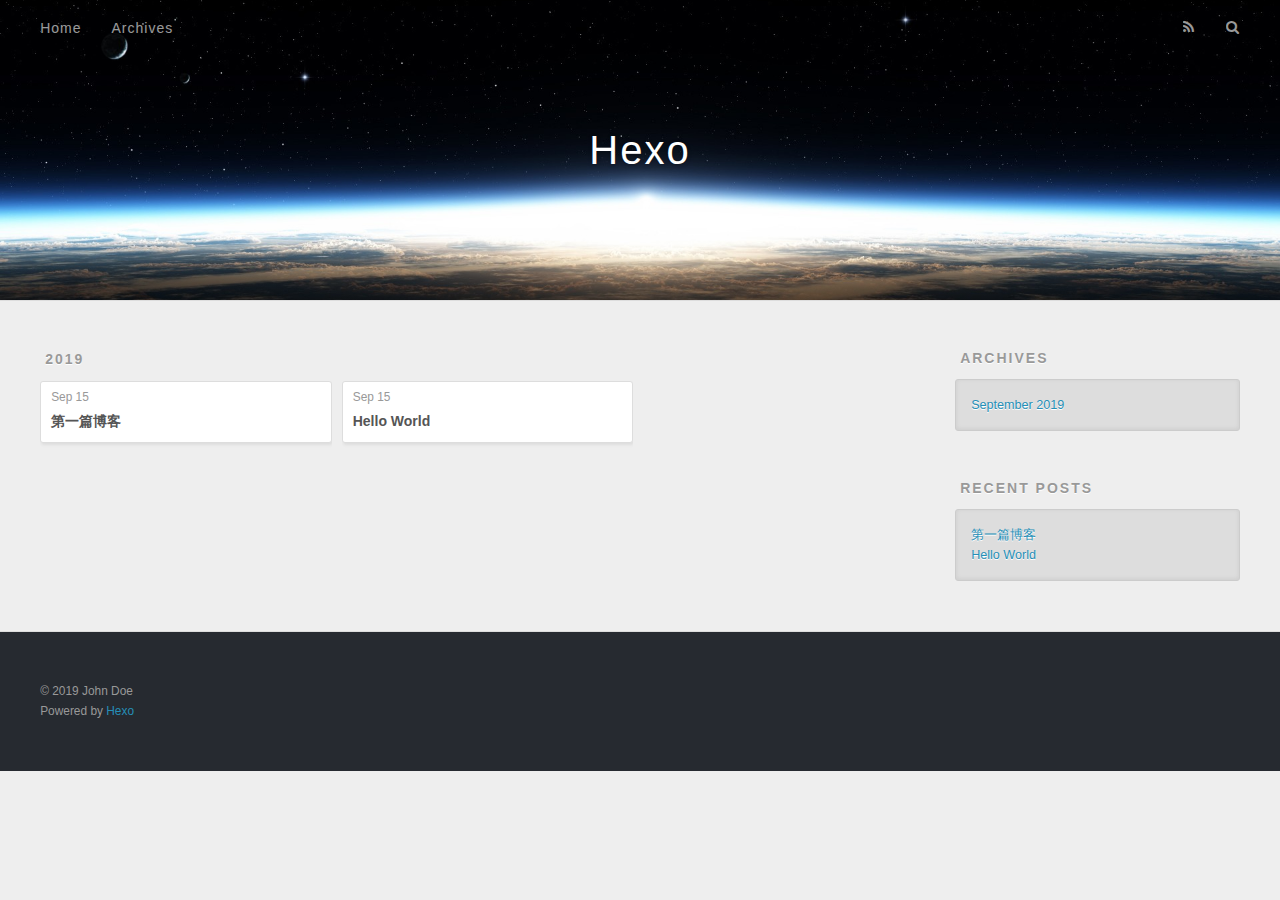
==== archives/index.html @ da8c9ada "Site updated: 2019-09-15 18:30:36" ====
<!DOCTYPE html>
<html>
<head><meta name="generator" content="Hexo 3.9.0">
  <meta charset="utf-8">
  

  
  <title>Archives | Hexo</title>
  <meta name="viewport" content="width=device-width, initial-scale=1, maximum-scale=1">
  <meta property="og:type" content="website">
<meta property="og:title" content="Hexo">
<meta property="og:url" content="http://yoursite.com/archives/index.html">
<meta property="og:site_name" content="Hexo">
<meta property="og:locale" content="en">
<meta name="twitter:card" content="summary">
<meta name="twitter:title" content="Hexo">
  
    <link rel="alternate" href="/atom.xml" title="Hexo" type="application/atom+xml">
  
  
    <link rel="icon" href="/favicon.png">
  
  
    <link href="//fonts.googleapis.com/css?family=Source+Code+Pro" rel="stylesheet" type="text/css">
  
  <link rel="stylesheet" href="/css/style.css">
</head>
</html>
<body>
  <div id="container">
    <div id="wrap">
      <header id="header">
  <div id="banner"></div>
  <div id="header-outer" class="outer">
    <div id="header-title" class="inner">
      <h1 id="logo-wrap">
        <a href="/" id="logo">Hexo</a>
      </h1>
      
    </div>
    <div id="header-inner" class="inner">
      <nav id="main-nav">
        <a id="main-nav-toggle" class="nav-icon"></a>
        
          <a class="main-nav-link" href="/">Home</a>
        
          <a class="main-nav-link" href="/archives">Archives</a>
        
      </nav>
      <nav id="sub-nav">
        
          <a id="nav-rss-link" class="nav-icon" href="/atom.xml" title="RSS Feed"></a>
        
        <a id="nav-search-btn" class="nav-icon" title="Search"></a>
      </nav>
      <div id="search-form-wrap">
        <form action="//google.com/search" method="get" accept-charset="UTF-8" class="search-form"><input type="search" name="q" class="search-form-input" placeholder="Search"><button type="submit" class="search-form-submit">&#xF002;</button><input type="hidden" name="sitesearch" value="http://yoursite.com"></form>
      </div>
    </div>
  </div>
</header>
      <div class="outer">
        <section id="main">
  
  
    
    
      
      
      <section class="archives-wrap">
        <div class="archive-year-wrap">
          <a href="/archives/2019" class="archive-year">2019</a>
        </div>
        <div class="archives">
    
    <article class="archive-article archive-type-post">
  <div class="archive-article-inner">
    <header class="archive-article-header">
      <a href="/2019/09/15/第一篇博客/" class="archive-article-date">
  <time datetime="2019-09-15T10:23:03.000Z" itemprop="datePublished">Sep 15</time>
</a>
      
  
    <h1 itemprop="name">
      <a class="archive-article-title" href="/2019/09/15/第一篇博客/">第一篇博客</a>
    </h1>
  

    </header>
  </div>
</article>
  
    
    
    <article class="archive-article archive-type-post">
  <div class="archive-article-inner">
    <header class="archive-article-header">
      <a href="/2019/09/15/hello-world/" class="archive-article-date">
  <time datetime="2019-09-15T10:21:00.609Z" itemprop="datePublished">Sep 15</time>
</a>
      
  
    <h1 itemprop="name">
      <a class="archive-article-title" href="/2019/09/15/hello-world/">Hello World</a>
    </h1>
  

    </header>
  </div>
</article>
  
  
    </div></section>
  


</section>
        
          <aside id="sidebar">
  
    

  
    

  
    
  
    
  <div class="widget-wrap">
    <h3 class="widget-title">Archives</h3>
    <div class="widget">
      <ul class="archive-list"><li class="archive-list-item"><a class="archive-list-link" href="/archives/2019/09/">September 2019</a></li></ul>
    </div>
  </div>


  
    
  <div class="widget-wrap">
    <h3 class="widget-title">Recent Posts</h3>
    <div class="widget">
      <ul>
        
          <li>
            <a href="/2019/09/15/第一篇博客/">第一篇博客</a>
          </li>
        
          <li>
            <a href="/2019/09/15/hello-world/">Hello World</a>
          </li>
        
      </ul>
    </div>
  </div>

  
</aside>
        
      </div>
      <footer id="footer">
  
  <div class="outer">
    <div id="footer-info" class="inner">
      &copy; 2019 John Doe<br>
      Powered by <a href="http://hexo.io/" target="_blank">Hexo</a>
    </div>
  </div>
</footer>
    </div>
    <nav id="mobile-nav">
  
    <a href="/" class="mobile-nav-link">Home</a>
  
    <a href="/archives" class="mobile-nav-link">Archives</a>
  
</nav>
    

<script src="//ajax.googleapis.com/ajax/libs/jquery/2.0.3/jquery.min.js"></script>


  <link rel="stylesheet" href="/fancybox/jquery.fancybox.css">
  <script src="/fancybox/jquery.fancybox.pack.js"></script>


<script src="/js/script.js"></script>



  </div>
</body>
</html>
---- css/style.css ----
body {
  width: 100%;
}
body:before,
body:after {
  content: "";
  display: table;
}
body:after {
  clear: both;
}
html,
body,
div,
span,
applet,
object,
iframe,
h1,
h2,
h3,
h4,
h5,
h6,
p,
blockquote,
pre,
a,
abbr,
acronym,
address,
big,
cite,
code,
del,
dfn,
em,
img,
ins,
kbd,
q,
s,
samp,
small,
strike,
strong,
sub,
sup,
tt,
var,
dl,
dt,
dd,
ol,
ul,
li,
fieldset,
form,
label,
legend,
table,
caption,
tbody,
tfoot,
thead,
tr,
th,
td {
  margin: 0;
  padding: 0;
  border: 0;
  outline: 0;
  font-weight: inherit;
  font-style: inherit;
  font-family: inherit;
  font-size: 100%;
  vertical-align: baseline;
}
body {
  line-height: 1;
  color: #000;
  background: #fff;
}
ol,
ul {
  list-style: none;
}
table {
  border-collapse: separate;
  border-spacing: 0;
  vertical-align: middle;
}
caption,
th,
td {
  text-align: left;
  font-weight: normal;
  vertical-align: middle;
}
a img {
  border: none;
}
input,
button {
  margin: 0;
  padding: 0;
}
input::-moz-focus-inner,
button::-moz-focus-inner {
  border: 0;
  padding: 0;
}
@font-face {
  font-family: FontAwesome;
  font-style: normal;
  font-weight: normal;
  src: url("fonts/fontawesome-webfont.eot?v=#4.0.3");
  src: url("fonts/fontawesome-webfont.eot?#iefix&v=#4.0.3") format("embedded-opentype"), url("fonts/fontawesome-webfont.woff?v=#4.0.3") format("woff"), url("fonts/fontawesome-webfont.ttf?v=#4.0.3") format("truetype"), url("fonts/fontawesome-webfont.svg#fontawesomeregular?v=#4.0.3") format("svg");
}
html,
body,
#container {
  height: 100%;
}
body {
  background: #eee;
  font: 14px -apple-system, BlinkMacSystemFont, "Segoe UI", "Roboto", "Oxygen", "Ubuntu", "Cantarell", "Fira Sans", "Droid Sans", "Helvetica Neue", sans-serif;
  -webkit-text-size-adjust: 100%;
}
.outer {
  max-width: 1220px;
  margin: 0 auto;
  padding: 0 20px;
}
.outer:before,
.outer:after {
  content: "";
  display: table;
}
.outer:after {
  clear: both;
}
.inner {
  display: inline;
  float: left;
  width: 98.33333333333333%;
  margin: 0 0.833333333333333%;
}
.left,
.alignleft {
  float: left;
}
.right,
.alignright {
  float: right;
}
.clear {
  clear: both;
}
#container {
  position: relative;
}
.mobile-nav-on {
  overflow: hidden;
}
#wrap {
  height: 100%;
  width: 100%;
  position: absolute;
  top: 0;
  left: 0;
  -webkit-transition: 0.2s ease-out;
  -moz-transition: 0.2s ease-out;
  -ms-transition: 0.2s ease-out;
  transition: 0.2s ease-out;
  z-index: 1;
  background: #eee;
}
.mobile-nav-on #wrap {
  left: 280px;
}
@media screen and (min-width: 768px) {
  #main {
    display: inline;
    float: left;
    width: 73.33333333333333%;
    margin: 0 0.833333333333333%;
  }
}
.article-date,
.article-category-link,
.archive-year,
.widget-title {
  text-decoration: none;
  text-transform: uppercase;
  letter-spacing: 2px;
  color: #999;
  margin-bottom: 1em;
  margin-left: 5px;
  line-height: 1em;
  text-shadow: 0 1px #fff;
  font-weight: bold;
}
.article-inner,
.archive-article-inner {
  background: #fff;
  -webkit-box-shadow: 1px 2px 3px #ddd;
  box-shadow: 1px 2px 3px #ddd;
  border: 1px solid #ddd;
  border-radius: 3px;
}
.article-entry h1,
.widget h1 {
  font-size: 2em;
}
.article-entry h2,
.widget h2 {
  font-size: 1.5em;
}
.article-entry h3,
.widget h3 {
  font-size: 1.3em;
}
.article-entry h4,
.widget h4 {
  font-size: 1.2em;
}
.article-entry h5,
.widget h5 {
  font-size: 1em;
}
.article-entry h6,
.widget h6 {
  font-size: 1em;
  color: #999;
}
.article-entry hr,
.widget hr {
  border: 1px dashed #ddd;
}
.article-entry strong,
.widget strong {
  font-weight: bold;
}
.article-entry em,
.widget em,
.article-entry cite,
.widget cite {
  font-style: italic;
}
.article-entry sup,
.widget sup,
.article-entry sub,
.widget sub {
  font-size: 0.75em;
  line-height: 0;
  position: relative;
  vertical-align: baseline;
}
.article-entry sup,
.widget sup {
  top: -0.5em;
}
.article-entry sub,
.widget sub {
  bottom: -0.2em;
}
.article-entry small,
.widget small {
  font-size: 0.85em;
}
.article-entry acronym,
.widget acronym,
.article-entry abbr,
.widget abbr {
  border-bottom: 1px dotted;
}
.article-entry ul,
.widget ul,
.article-entry ol,
.widget ol,
.article-entry dl,
.widget dl {
  margin: 0 20px;
  line-height: 1.6em;
}
.article-entry ul ul,
.widget ul ul,
.article-entry ol ul,
.widget ol ul,
.article-entry ul ol,
.widget ul ol,
.article-entry ol ol,
.widget ol ol {
  margin-top: 0;
  margin-bottom: 0;
}
.article-entry ul,
.widget ul {
  list-style: disc;
}
.article-entry ol,
.widget ol {
  list-style: decimal;
}
.article-entry dt,
.widget dt {
  font-weight: bold;
}
#header {
  height: 300px;
  position: relative;
  border-bottom: 1px solid #ddd;
}
#header:before,
#header:after {
  content: "";
  position: absolute;
  left: 0;
  right: 0;
  height: 40px;
}
#header:before {
  top: 0;
  background: -webkit-linear-gradient(rgba(0,0,0,0.2), transparent);
  background: -moz-linear-gradient(rgba(0,0,0,0.2), transparent);
  background: -ms-linear-gradient(rgba(0,0,0,0.2), transparent);
  background: linear-gradient(rgba(0,0,0,0.2), transparent);
}
#header:after {
  bottom: 0;
  background: -webkit-linear-gradient(transparent, rgba(0,0,0,0.2));
  background: -moz-linear-gradient(transparent, rgba(0,0,0,0.2));
  background: -ms-linear-gradient(transparent, rgba(0,0,0,0.2));
  background: linear-gradient(transparent, rgba(0,0,0,0.2));
}
#header-outer {
  height: 100%;
  position: relative;
}
#header-inner {
  position: relative;
  overflow: hidden;
}
#banner {
  position: absolute;
  top: 0;
  left: 0;
  width: 100%;
  height: 100%;
  background: url("images/banner.jpg") center #000;
  -webkit-background-size: cover;
  -moz-background-size: cover;
  background-size: cover;
  z-index: -1;
}
#header-title {
  text-align: center;
  height: 40px;
  position: absolute;
  top: 50%;
  left: 0;
  margin-top: -20px;
}
#logo,
#subtitle {
  text-decoration: none;
  color: #fff;
  font-weight: 300;
  text-shadow: 0 1px 4px rgba(0,0,0,0.3);
}
#logo {
  font-size: 40px;
  line-height: 40px;
  letter-spacing: 2px;
}
#subtitle {
  font-size: 16px;
  line-height: 16px;
  letter-spacing: 1px;
}
#subtitle-wrap {
  margin-top: 16px;
}
#main-nav {
  float: left;
  margin-left: -15px;
}
.nav-icon,
.main-nav-link {
  float: left;
  color: #fff;
  opacity: 0.6;
  text-decoration: none;
  text-shadow: 0 1px rgba(0,0,0,0.2);
  -webkit-transition: opacity 0.2s;
  -moz-transition: opacity 0.2s;
  -ms-transition: opacity 0.2s;
  transition: opacity 0.2s;
  display: block;
  padding: 20px 15px;
}
.nav-icon:hover,
.main-nav-link:hover {
  opacity: 1;
}
.nav-icon {
  font-family: FontAwesome;
  text-align: center;
  font-size: 14px;
  width: 14px;
  height: 14px;
  padding: 20px 15px;
  position: relative;
  cursor: pointer;
}
.main-nav-link {
  font-weight: 300;
  letter-spacing: 1px;
}
@media screen and (max-width: 479px) {
  .main-nav-link {
    display: none;
  }
}
#main-nav-toggle {
  display: none;
}
#main-nav-toggle:before {
  content: "\f0c9";
}
@media screen and (max-width: 479px) {
  #main-nav-toggle {
    display: block;
  }
}
#sub-nav {
  float: right;
  margin-right: -15px;
}
#nav-rss-link:before {
  content: "\f09e";
}
#nav-search-btn:before {
  content: "\f002";
}
#search-form-wrap {
  position: absolute;
  top: 15px;
  width: 150px;
  height: 30px;
  right: -150px;
  opacity: 0;
  -webkit-transition: 0.2s ease-out;
  -moz-transition: 0.2s ease-out;
  -ms-transition: 0.2s ease-out;
  transition: 0.2s ease-out;
}
#search-form-wrap.on {
  opacity: 1;
  right: 0;
}
@media screen and (max-width: 479px) {
  #search-form-wrap {
    width: 100%;
    right: -100%;
  }
}
.search-form {
  position: absolute;
  top: 0;
  left: 0;
  right: 0;
  background: #fff;
  padding: 5px 15px;
  border-radius: 15px;
  -webkit-box-shadow: 0 0 10px rgba(0,0,0,0.3);
  box-shadow: 0 0 10px rgba(0,0,0,0.3);
}
.search-form-input {
  border: none;
  background: none;
  color: #555;
  width: 100%;
  font: 13px -apple-system, BlinkMacSystemFont, "Segoe UI", "Roboto", "Oxygen", "Ubuntu", "Cantarell", "Fira Sans", "Droid Sans", "Helvetica Neue", sans-serif;
  outline: none;
}
.search-form-input::-webkit-search-results-decoration,
.search-form-input::-webkit-search-cancel-button {
  -webkit-appearance: none;
}
.search-form-submit {
  position: absolute;
  top: 50%;
  right: 10px;
  margin-top: -7px;
  font: 13px FontAwesome;
  border: none;
  background: none;
  color: #bbb;
  cursor: pointer;
}
.search-form-submit:hover,
.search-form-submit:focus {
  color: #777;
}
.article {
  margin: 50px 0;
}
.article-inner {
  overflow: hidden;
}
.article-meta:before,
.article-meta:after {
  content: "";
  display: table;
}
.article-meta:after {
  clear: both;
}
.article-date {
  float: left;
}
.article-category {
  float: left;
  line-height: 1em;
  color: #ccc;
  text-shadow: 0 1px #fff;
  margin-left: 8px;
}
.article-category:before {
  content: "\2022";
}
.article-category-link {
  margin: 0 12px 1em;
}
.article-header {
  padding: 20px 20px 0;
}
.article-title {
  text-decoration: none;
  font-size: 2em;
  font-weight: bold;
  color: #555;
  line-height: 1.1em;
  -webkit-transition: color 0.2s;
  -moz-transition: color 0.2s;
  -ms-transition: color 0.2s;
  transition: color 0.2s;
}
a.article-title:hover {
  color: #258fb8;
}
.article-entry {
  color: #555;
  padding: 0 20px;
}
.article-entry:before,
.article-entry:after {
  content: "";
  display: table;
}
.article-entry:after {
  clear: both;
}
.article-entry p,
.article-entry table {
  line-height: 1.6em;
  margin: 1.6em 0;
}
.article-entry h1,
.article-entry h2,
.article-entry h3,
.article-entry h4,
.article-entry h5,
.article-entry h6 {
  font-weight: bold;
}
.article-entry h1,
.article-entry h2,
.article-entry h3,
.article-entry h4,
.article-entry h5,
.article-entry h6 {
  line-height: 1.1em;
  margin: 1.1em 0;
}
.article-entry a {
  color: #258fb8;
  text-decoration: none;
}
.article-entry a:hover {
  text-decoration: underline;
}
.article-entry ul,
.article-entry ol,
.article-entry dl {
  margin-top: 1.6em;
  margin-bottom: 1.6em;
}
.article-entry img,
.article-entry video {
  max-width: 100%;
  height: auto;
  display: block;
  margin: auto;
}
.article-entry iframe {
  border: none;
}
.article-entry table {
  width: 100%;
  border-collapse: collapse;
  border-spacing: 0;
}
.article-entry th {
  font-weight: bold;
  border-bottom: 3px solid #ddd;
  padding-bottom: 0.5em;
}
.article-entry td {
  border-bottom: 1px solid #ddd;
  padding: 10px 0;
}
.article-entry blockquote {
  font-family: Georgia, "Times New Roman", serif;
  font-size: 1.4em;
  margin: 1.6em 20px;
  text-align: center;
}
.article-entry blockquote footer {
  font-size: 14px;
  margin: 1.6em 0;
  font-family: -apple-system, BlinkMacSystemFont, "Segoe UI", "Roboto", "Oxygen", "Ubuntu", "Cantarell", "Fira Sans", "Droid Sans", "Helvetica Neue", sans-serif;
}
.article-entry blockquote footer cite:before {
  content: "—";
  padding: 0 0.5em;
}
.article-entry .pullquote {
  text-align: left;
  width: 45%;
  margin: 0;
}
.article-entry .pullquote.left {
  margin-left: 0.5em;
  margin-right: 1em;
}
.article-entry .pullquote.right {
  margin-right: 0.5em;
  margin-left: 1em;
}
.article-entry .caption {
  color: #999;
  display: block;
  font-size: 0.9em;
  margin-top: 0.5em;
  position: relative;
  text-align: center;
}
.article-entry .video-container {
  position: relative;
  padding-top: 56.25%;
  height: 0;
  overflow: hidden;
}
.article-entry .video-container iframe,
.article-entry .video-container object,
.article-entry .video-container embed {
  position: absolute;
  top: 0;
  left: 0;
  width: 100%;
  height: 100%;
  margin-top: 0;
}
.article-more-link a {
  display: inline-block;
  line-height: 1em;
  padding: 6px 15px;
  border-radius: 15px;
  background: #eee;
  color: #999;
  text-shadow: 0 1px #fff;
  text-decoration: none;
}
.article-more-link a:hover {
  background: #258fb8;
  color: #fff;
  text-decoration: none;
  text-shadow: 0 1px #1e7293;
}
.article-footer {
  font-size: 0.85em;
  line-height: 1.6em;
  border-top: 1px solid #ddd;
  padding-top: 1.6em;
  margin: 0 20px 20px;
}
.article-footer:before,
.article-footer:after {
  content: "";
  display: table;
}
.article-footer:after {
  clear: both;
}
.article-footer a {
  color: #999;
  text-decoration: none;
}
.article-footer a:hover {
  color: #555;
}
.article-tag-list-item {
  float: left;
  margin-right: 10px;
}
.article-tag-list-link:before {
  content: "#";
}
.article-comment-link {
  float: right;
}
.article-comment-link:before {
  content: "\f075";
  font-family: FontAwesome;
  padding-right: 8px;
}
.article-share-link {
  cursor: pointer;
  float: right;
  margin-left: 20px;
}
.article-share-link:before {
  content: "\f064";
  font-family: FontAwesome;
  padding-right: 6px;
}
#article-nav {
  position: relative;
}
#article-nav:before,
#article-nav:after {
  content: "";
  display: table;
}
#article-nav:after {
  clear: both;
}
@media screen and (min-width: 768px) {
  #article-nav {
    margin: 50px 0;
  }
  #article-nav:before {
    width: 8px;
    height: 8px;
    position: absolute;
    top: 50%;
    left: 50%;
    margin-top: -4px;
    margin-left: -4px;
    content: "";
    border-radius: 50%;
    background: #ddd;
    -webkit-box-shadow: 0 1px 2px #fff;
    box-shadow: 0 1px 2px #fff;
  }
}
.article-nav-link-wrap {
  text-decoration: none;
  text-shadow: 0 1px #fff;
  color: #999;
  -webkit-box-sizing: border-box;
  -moz-box-sizing: border-box;
  box-sizing: border-box;
  margin-top: 50px;
  text-align: center;
  display: block;
}
.article-nav-link-wrap:hover {
  color: #555;
}
@media screen and (min-width: 768px) {
  .article-nav-link-wrap {
    width: 50%;
    margin-top: 0;
  }
}
@media screen and (min-width: 768px) {
  #article-nav-newer {
    float: left;
    text-align: right;
    padding-right: 20px;
  }
}
@media screen and (min-width: 768px) {
  #article-nav-older {
    float: right;
    text-align: left;
    padding-left: 20px;
  }
}
.article-nav-caption {
  text-transform: uppercase;
  letter-spacing: 2px;
  color: #ddd;
  line-height: 1em;
  font-weight: bold;
}
#article-nav-newer .article-nav-caption {
  margin-right: -2px;
}
.article-nav-title {
  font-size: 0.85em;
  line-height: 1.6em;
  margin-top: 0.5em;
}
.article-share-box {
  position: absolute;
  display: none;
  background: #fff;
  -webkit-box-shadow: 1px 2px 10px rgba(0,0,0,0.2);
  box-shadow: 1px 2px 10px rgba(0,0,0,0.2);
  border-radius: 3px;
  margin-left: -145px;
  overflow: hidden;
  z-index: 1;
}
.article-share-box.on {
  display: block;
}
.article-share-input {
  width: 100%;
  background: none;
  -webkit-box-sizing: border-box;
  -moz-box-sizing: border-box;
  box-sizing: border-box;
  font: 14px -apple-system, BlinkMacSystemFont, "Segoe UI", "Roboto", "Oxygen", "Ubuntu", "Cantarell", "Fira Sans", "Droid Sans", "Helvetica Neue", sans-serif;
  padding: 0 15px;
  color: #555;
  outline: none;
  border: 1px solid #ddd;
  border-radius: 3px 3px 0 0;
  height: 36px;
  line-height: 36px;
}
.article-share-links {
  background: #eee;
}
.article-share-links:before,
.article-share-links:after {
  content: "";
  display: table;
}
.article-share-links:after {
  clear: both;
}
.article-share-twitter,
.article-share-facebook,
.article-share-pinterest,
.article-share-google {
  width: 50px;
  height: 36px;
  display: block;
  float: left;
  position: relative;
  color: #999;
  text-shadow: 0 1px #fff;
}
.article-share-twitter:before,
.article-share-facebook:before,
.article-share-pinterest:before,
.article-share-google:before {
  font-size: 20px;
  font-family: FontAwesome;
  width: 20px;
  height: 20px;
  position: absolute;
  top: 50%;
  left: 50%;
  margin-top: -10px;
  margin-left: -10px;
  text-align: center;
}
.article-share-twitter:hover,
.article-share-facebook:hover,
.article-share-pinterest:hover,
.article-share-google:hover {
  color: #fff;
}
.article-share-twitter:before {
  content: "\f099";
}
.article-share-twitter:hover {
  background: #00aced;
  text-shadow: 0 1px #008abe;
}
.article-share-facebook:before {
  content: "\f09a";
}
.article-share-facebook:hover {
  background: #3b5998;
  text-shadow: 0 1px #2f477a;
}
.article-share-pinterest:before {
  content: "\f0d2";
}
.article-share-pinterest:hover {
  background: #cb2027;
  text-shadow: 0 1px #a21a1f;
}
.article-share-google:before {
  content: "\f0d5";
}
.article-share-google:hover {
  background: #dd4b39;
  text-shadow: 0 1px #be3221;
}
.article-gallery {
  background: #000;
  position: relative;
}
.article-gallery-photos {
  position: relative;
  overflow: hidden;
}
.article-gallery-img {
  display: none;
  max-width: 100%;
}
.article-gallery-img:first-child {
  display: block;
}
.article-gallery-img.loaded {
  position: absolute;
  display: block;
}
.article-gallery-img img {
  display: block;
  max-width: 100%;
  margin: 0 auto;
}
#comments {
  background: #fff;
  -webkit-box-shadow: 1px 2px 3px #ddd;
  box-shadow: 1px 2px 3px #ddd;
  padding: 20px;
  border: 1px solid #ddd;
  border-radius: 3px;
  margin: 50px 0;
}
#comments a {
  color: #258fb8;
}
.archives-wrap {
  margin: 50px 0;
}
.archives:before,
.archives:after {
  content: "";
  display: table;
}
.archives:after {
  clear: both;
}
.archive-year-wrap {
  margin-bottom: 1em;
}
.archives {
  -webkit-column-gap: 10px;
  -moz-column-gap: 10px;
  column-gap: 10px;
}
@media screen and (min-width: 480px) and (max-width: 767px) {
  .archives {
    -webkit-column-count: 2;
    -moz-column-count: 2;
    column-count: 2;
  }
}
@media screen and (min-width: 768px) {
  .archives {
    -webkit-column-count: 3;
    -moz-column-count: 3;
    column-count: 3;
  }
}
.archive-article {
  -webkit-column-break-inside: avoid;
  page-break-inside: avoid;
  overflow: hidden;
  break-inside: avoid-column;
}
.archive-article-inner {
  padding: 10px;
  margin-bottom: 15px;
}
.archive-article-title {
  text-decoration: none;
  font-weight: bold;
  color: #555;
  -webkit-transition: color 0.2s;
  -moz-transition: color 0.2s;
  -ms-transition: color 0.2s;
  transition: color 0.2s;
  line-height: 1.6em;
}
.archive-article-title:hover {
  color: #258fb8;
}
.archive-article-footer {
  margin-top: 1em;
}
.archive-article-date {
  color: #999;
  text-decoration: none;
  font-size: 0.85em;
  line-height: 1em;
  margin-bottom: 0.5em;
  display: block;
}
#page-nav {
  margin: 50px auto;
  background: #fff;
  -webkit-box-shadow: 1px 2px 3px #ddd;
  box-shadow: 1px 2px 3px #ddd;
  border: 1px solid #ddd;
  border-radius: 3px;
  text-align: center;
  color: #999;
  overflow: hidden;
}
#page-nav:before,
#page-nav:after {
  content: "";
  display: table;
}
#page-nav:after {
  clear: both;
}
#page-nav a,
#page-nav span {
  padding: 10px 20px;
  line-height: 1;
  height: 2ex;
}
#page-nav a {
  color: #999;
  text-decoration: none;
}
#page-nav a:hover {
  background: #999;
  color: #fff;
}
#page-nav .prev {
  float: left;
}
#page-nav .next {
  float: right;
}
#page-nav .page-number {
  display: inline-block;
}
@media screen and (max-width: 479px) {
  #page-nav .page-number {
    display: none;
  }
}
#page-nav .current {
  color: #555;
  font-weight: bold;
}
#page-nav .space {
  color: #ddd;
}
#footer {
  background: #262a30;
  padding: 50px 0;
  border-top: 1px solid #ddd;
  color: #999;
}
#footer a {
  color: #258fb8;
  text-decoration: none;
}
#footer a:hover {
  text-decoration: underline;
}
#footer-info {
  line-height: 1.6em;
  font-size: 0.85em;
}
.article-entry pre,
.article-entry .highlight {
  background: #2d2d2d;
  margin: 0 -20px;
  padding: 15px 20px;
  border-style: solid;
  border-color: #ddd;
  border-width: 1px 0;
  overflow: auto;
  color: #ccc;
  line-height: 22.400000000000002px;
}
.article-entry .highlight .gutter pre,
.article-entry .gist .gist-file .gist-data .line-numbers {
  color: #666;
  font-size: 0.85em;
}
.article-entry pre,
.article-entry code {
  font-family: "Source Code Pro", Consolas, Monaco, Menlo, Consolas, monospace;
}
.article-entry code {
  background: #eee;
  text-shadow: 0 1px #fff;
  padding: 0 0.3em;
}
.article-entry pre code {
  background: none;
  text-shadow: none;
  padding: 0;
}
.article-entry .highlight pre {
  border: none;
  margin: 0;
  padding: 0;
}
.article-entry .highlight table {
  margin: 0;
  width: auto;
}
.article-entry .highlight td {
  border: none;
  padding: 0;
}
.article-entry .highlight figcaption {
  font-size: 0.85em;
  color: #999;
  line-height: 1em;
  margin-bottom: 1em;
}
.article-entry .highlight figcaption:before,
.article-entry .highlight figcaption:after {
  content: "";
  display: table;
}
.article-entry .highlight figcaption:after {
  clear: both;
}
.article-entry .highlight figcaption a {
  float: right;
}
.article-entry .highlight .gutter pre {
  text-align: right;
  padding-right: 20px;
}
.article-entry .highlight .line {
  height: 22.400000000000002px;
}
.article-entry .highlight .line.marked {
  background: #515151;
}
.article-entry .gist {
  margin: 0 -20px;
  border-style: solid;
  border-color: #ddd;
  border-width: 1px 0;
  background: #2d2d2d;
  padding: 15px 20px 15px 0;
}
.article-entry .gist .gist-file {
  border: none;
  font-family: "Source Code Pro", Consolas, Monaco, Menlo, Consolas, monospace;
  margin: 0;
}
.article-entry .gist .gist-file .gist-data {
  background: none;
  border: none;
}
.article-entry .gist .gist-file .gist-data .line-numbers {
  background: none;
  border: none;
  padding: 0 20px 0 0;
}
.article-entry .gist .gist-file .gist-data .line-data {
  padding: 0 !important;
}
.article-entry .gist .gist-file .highlight {
  margin: 0;
  padding: 0;
  border: none;
}
.article-entry .gist .gist-file .gist-meta {
  background: #2d2d2d;
  color: #999;
  font: 0.85em -apple-system, BlinkMacSystemFont, "Segoe UI", "Roboto", "Oxygen", "Ubuntu", "Cantarell", "Fira Sans", "Droid Sans", "Helvetica Neue", sans-serif;
  text-shadow: 0 0;
  padding: 0;
  margin-top: 1em;
  margin-left: 20px;
}
.article-entry .gist .gist-file .gist-meta a {
  color: #258fb8;
  font-weight: normal;
}
.article-entry .gist .gist-file .gist-meta a:hover {
  text-decoration: underline;
}
pre .comment,
pre .title {
  color: #999;
}
pre .variable,
pre .attribute,
pre .tag,
pre .regexp,
pre .ruby .constant,
pre .xml .tag .title,
pre .xml .pi,
pre .xml .doctype,
pre .html .doctype,
pre .css .id,
pre .css .class,
pre .css .pseudo {
  color: #f2777a;
}
pre .number,
pre .preprocessor,
pre .built_in,
pre .literal,
pre .params,
pre .constant {
  color: #f99157;
}
pre .class,
pre .ruby .class .title,
pre .css .rules .attribute {
  color: #9c9;
}
pre .string,
pre .value,
pre .inheritance,
pre .header,
pre .ruby .symbol,
pre .xml .cdata {
  color: #9c9;
}
pre .css .hexcolor {
  color: #6cc;
}
pre .function,
pre .python .decorator,
pre .python .title,
pre .ruby .function .title,
pre .ruby .title .keyword,
pre .perl .sub,
pre .javascript .title,
pre .coffeescript .title {
  color: #69c;
}
pre .keyword,
pre .javascript .function {
  color: #c9c;
}
@media screen and (max-width: 479px) {
  #mobile-nav {
    position: absolute;
    top: 0;
    left: 0;
    width: 280px;
    height: 100%;
    background: #191919;
    border-right: 1px solid #fff;
  }
}
@media screen and (max-width: 479px) {
  .mobile-nav-link {
    display: block;
    color: #999;
    text-decoration: none;
    padding: 15px 20px;
    font-weight: bold;
  }
  .mobile-nav-link:hover {
    color: #fff;
  }
}
@media screen and (min-width: 768px) {
  #sidebar {
    display: inline;
    float: left;
    width: 23.333333333333332%;
    margin: 0 0.833333333333333%;
  }
}
.widget-wrap {
  margin: 50px 0;
}
.widget {
  color: #777;
  text-shadow: 0 1px #fff;
  background: #ddd;
  -webkit-box-shadow: 0 -1px 4px #ccc inset;
  box-shadow: 0 -1px 4px #ccc inset;
  border: 1px solid #ccc;
  padding: 15px;
  border-radius: 3px;
}
.widget a {
  color: #258fb8;
  text-decoration: none;
}
.widget a:hover {
  text-decoration: underline;
}
.widget ul ul,
.widget ol ul,
.widget dl ul,
.widget ul ol,
.widget ol ol,
.widget dl ol,
.widget ul dl,
.widget ol dl,
.widget dl dl {
  margin-left: 15px;
  list-style: disc;
}
.widget {
  line-height: 1.6em;
  word-wrap: break-word;
  font-size: 0.9em;
}
.widget ul,
.widget ol {
  list-style: none;
  margin: 0;
}
.widget ul ul,
.widget ol ul,
.widget ul ol,
.widget ol ol {
  margin: 0 20px;
}
.widget ul ul,
.widget ol ul {
  list-style: disc;
}
.widget ul ol,
.widget ol ol {
  list-style: decimal;
}
.category-list-count,
.tag-list-count,
.archive-list-count {
  padding-left: 5px;
  color: #999;
  font-size: 0.85em;
}
.category-list-count:before,
.tag-list-count:before,
.archive-list-count:before {
  content: "(";
}
.category-list-count:after,
.tag-list-count:after,
.archive-list-count:after {
  content: ")";
}
.tagcloud a {
  margin-right: 5px;
  display: inline-block;
}
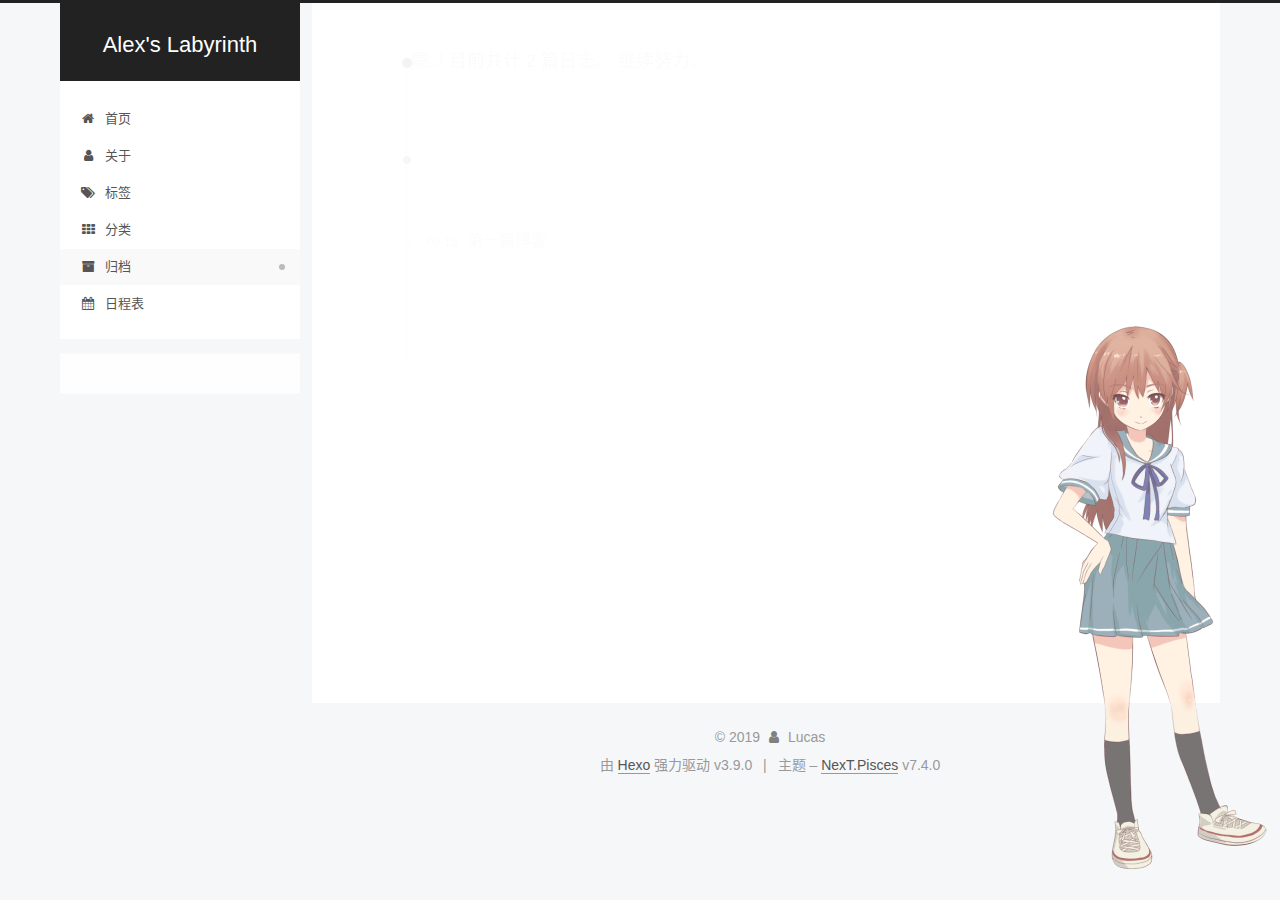
==== commit c3af6dca: "Site updated: 2019-09-17 13:16:48" ====
--- a/archives/index.html
+++ b/archives/index.html
@@ -1,193 +1,494 @@
 <!DOCTYPE html>
-<html>
-<head><meta name="generator" content="Hexo 3.9.0">
-  <meta charset="utf-8">
-  
-
-  
-  <title>Archives | Hexo</title>
-  <meta name="viewport" content="width=device-width, initial-scale=1, maximum-scale=1">
-  <meta property="og:type" content="website">
-<meta property="og:title" content="Hexo">
+
+
+
+
+
+<html lang="zh-CN">
+<head>
+  <meta charset="UTF-8">
+<meta name="viewport" content="width=device-width, initial-scale=1, maximum-scale=2">
+<meta name="theme-color" content="#222">
+<meta name="generator" content="Hexo 3.9.0">
+  <link rel="apple-touch-icon" sizes="180x180" href="/images/apple-touch-icon-next.png?v=7.4.0">
+  <link rel="icon" type="image/png" sizes="32x32" href="/images/favicon-32x32-next.png?v=7.4.0">
+  <link rel="icon" type="image/png" sizes="16x16" href="/images/favicon-16x16-next.png?v=7.4.0">
+  <link rel="mask-icon" href="/images/logo.svg?v=7.4.0" color="#222">
+
+<link rel="stylesheet" href="/css/main.css?v=7.4.0">
+
+
+<link rel="stylesheet" href="/lib/font-awesome/css/font-awesome.min.css?v=4.7.0">
+
+
+<script id="hexo-configurations">
+  var NexT = window.NexT || {};
+  var CONFIG = {
+    root: '/',
+    scheme: 'Pisces',
+    version: '7.4.0',
+    exturl: false,
+    sidebar: {"position":"left","display":"post","offset":12,"onmobile":false},
+    copycode: {"enable":false,"show_result":false,"style":null},
+    back2top: {"enable":true,"sidebar":false,"scrollpercent":false},
+    bookmark: {"enable":false,"color":"#222","save":"auto"},
+    fancybox: false,
+    mediumzoom: false,
+    lazyload: false,
+    pangu: false,
+    algolia: {
+      appID: '',
+      apiKey: '',
+      indexName: '',
+      hits: {"per_page":10},
+      labels: {"input_placeholder":"Search for Posts","hits_empty":"We didn't find any results for the search: ${query}","hits_stats":"${hits} results found in ${time} ms"}
+    },
+    localsearch: {"enable":false,"trigger":"auto","top_n_per_article":1,"unescape":false,"preload":false},
+    path: '',
+    motion: {"enable":true,"async":false,"transition":{"post_block":"fadeIn","post_header":"slideDownIn","post_body":"slideDownIn","coll_header":"slideLeftIn","sidebar":"slideUpIn"}},
+    translation: {
+      copy_button: '复制',
+      copy_success: '复制成功',
+      copy_failure: '复制失败'
+    },
+    sidebarPadding: 40
+  };
+</script>
+
+  <meta name="description" content="It&apos;s getting better everyday.">
+<meta property="og:type" content="website">
+<meta property="og:title" content="Alex&#39;s Labyrinth">
 <meta property="og:url" content="http://yoursite.com/archives/index.html">
-<meta property="og:site_name" content="Hexo">
-<meta property="og:locale" content="en">
+<meta property="og:site_name" content="Alex&#39;s Labyrinth">
+<meta property="og:description" content="It&apos;s getting better everyday.">
+<meta property="og:locale" content="zh-CN">
 <meta name="twitter:card" content="summary">
-<meta name="twitter:title" content="Hexo">
-  
-    <link rel="alternate" href="/atom.xml" title="Hexo" type="application/atom+xml">
-  
-  
-    <link rel="icon" href="/favicon.png">
-  
-  
-    <link href="//fonts.googleapis.com/css?family=Source+Code+Pro" rel="stylesheet" type="text/css">
-  
-  <link rel="stylesheet" href="/css/style.css">
+<meta name="twitter:title" content="Alex&#39;s Labyrinth">
+<meta name="twitter:description" content="It&apos;s getting better everyday.">
+  <link rel="canonical" href="http://yoursite.com/archives/">
+
+
+<script id="page-configurations">
+  // https://hexo.io/docs/variables.html
+  CONFIG.page = {
+    sidebar: "",
+    isHome: false,
+    isPost: false,
+    isPage: false,
+    isArchive: true
+  };
+</script>
+
+  <title>归档 | Alex's Labyrinth</title>
+  
+
+
+
+
+
+
+
+
+  <noscript>
+  <style>
+  .use-motion .brand,
+  .use-motion .menu-item,
+  .sidebar-inner,
+  .use-motion .post-block,
+  .use-motion .pagination,
+  .use-motion .comments,
+  .use-motion .post-header,
+  .use-motion .post-body,
+  .use-motion .collection-header { opacity: initial; }
+
+  .use-motion .logo,
+  .use-motion .site-title,
+  .use-motion .site-subtitle {
+    opacity: initial;
+    top: initial;
+  }
+
+  .use-motion .logo-line-before i { left: initial; }
+  .use-motion .logo-line-after i { right: initial; }
+  </style>
+</noscript>
+
 </head>
+
+<body itemscope itemtype="http://schema.org/WebPage" lang="zh-CN">
+  <div class="container use-motion">
+    <div class="headband"></div>
+
+    <header id="header" class="header" itemscope itemtype="http://schema.org/WPHeader">
+      <div class="header-inner"><div class="site-brand-container">
+  <div class="site-meta">
+
+    <div>
+      <a href="/" class="brand" rel="start">
+        <span class="logo-line-before"><i></i></span>
+        <span class="site-title">Alex's Labyrinth</span>
+        <span class="logo-line-after"><i></i></span>
+      </a>
+    </div>
+  </div>
+
+  <div class="site-nav-toggle">
+    <button aria-label="切换导航栏">
+      <span class="btn-bar"></span>
+      <span class="btn-bar"></span>
+      <span class="btn-bar"></span>
+    </button>
+  </div>
+</div>
+
+
+<nav class="site-nav">
+  
+  <ul id="menu" class="menu">
+      
+      
+      
+        
+        <li class="menu-item menu-item-home">
+      
+    
+
+    <a href="/" rel="section"><i class="menu-item-icon fa fa-fw fa-home"></i> <br>首页</a>
+
+  </li>
+      
+      
+      
+        
+        <li class="menu-item menu-item-about">
+      
+    
+
+    <a href="/about/" rel="section"><i class="menu-item-icon fa fa-fw fa-user"></i> <br>关于</a>
+
+  </li>
+      
+      
+      
+        
+        <li class="menu-item menu-item-tags">
+      
+    
+
+    <a href="/tags/" rel="section"><i class="menu-item-icon fa fa-fw fa-tags"></i> <br>标签</a>
+
+  </li>
+      
+      
+      
+        
+        <li class="menu-item menu-item-categories">
+      
+    
+
+    <a href="/categories/" rel="section"><i class="menu-item-icon fa fa-fw fa-th"></i> <br>分类</a>
+
+  </li>
+      
+      
+      
+        
+        <li class="menu-item menu-item-archives">
+      
+    
+
+    <a href="/archives/" rel="section"><i class="menu-item-icon fa fa-fw fa-archive"></i> <br>归档</a>
+
+  </li>
+      
+      
+      
+        
+        <li class="menu-item menu-item-schedule">
+      
+    
+
+    <a href="/schedule/" rel="section"><i class="menu-item-icon fa fa-fw fa-calendar"></i> <br>日程表</a>
+
+  </li>
+  </ul>
+
+</nav>
+</div>
+    </header>
+
+    
+  <div class="back-to-top">
+    <i class="fa fa-arrow-up"></i>
+    <span>0%</span>
+  </div>
+
+
+    <main id="main" class="main">
+      <div class="main-inner">
+        <div class="content-wrap">
+            
+
+    
+    
+      
+      
+    
+      
+      
+    
+      
+      
+    
+      
+      
+    
+      
+      
+    
+      
+      
+    
+    
+
+  
+
+          <div id="content" class="content">
+            
+
+  
+  
+  
+  <div class="post-block archive">
+    <div id="posts" class="posts-collapse">
+      <div class="collection-title">
+        
+        
+        
+          
+        
+        <span class="collection-header">嗯..! 目前共计 2 篇日志。 继续努力。</span>
+      </div>
+      
+
+      
+
+  
+  
+
+  
+    
+    <div class="collection-year">
+      <h1 class="collection-header">2019</h1>
+    </div>
+  
+
+  <article itemscope itemtype="http://schema.org/Article">
+    <header class="post-header">
+
+      <h2 class="post-title">
+        
+          <a class="post-title-link" href="/2019/09/15/第一篇博客/" itemprop="url">
+            <span itemprop="name">第一篇博客</span>
+          </a>
+        
+      </h2>
+
+      <div class="post-meta">
+        <time class="post-time" itemprop="dateCreated"
+              datetime="2019-09-15T18:23:03+08:00"
+              content="2019-09-15">
+          09-15
+        </time>
+      </div>
+
+    </header>
+  </article>
+
+
+
+  
+  
+
+  
+
+  <article itemscope itemtype="http://schema.org/Article">
+    <header class="post-header">
+
+      <h2 class="post-title">
+        
+          <a class="post-title-link" href="/2019/09/15/hello-world/" itemprop="url">
+            <span itemprop="name">Hello World</span>
+          </a>
+        
+      </h2>
+
+      <div class="post-meta">
+        <time class="post-time" itemprop="dateCreated"
+              datetime="2019-09-15T18:21:00+08:00"
+              content="2019-09-15">
+          09-15
+        </time>
+      </div>
+
+    </header>
+  </article>
+
+
+
+
+    </div>
+  </div>
+  
+  
+  
+
+  
+
+
+
+          </div>
+          
+
+        </div>
+          
+  
+  <div class="sidebar-toggle">
+    <div class="sidebar-toggle-line-wrap">
+      <span class="sidebar-toggle-line sidebar-toggle-line-first"></span>
+      <span class="sidebar-toggle-line sidebar-toggle-line-middle"></span>
+      <span class="sidebar-toggle-line sidebar-toggle-line-last"></span>
+    </div>
+  </div>
+
+  <aside class="sidebar">
+    <div class="sidebar-inner">
+
+      <ul class="sidebar-nav motion-element">
+        <li class="sidebar-nav-toc">
+          文章目录
+        </li>
+        <li class="sidebar-nav-overview">
+          站点概览
+        </li>
+      </ul>
+
+      <!--noindex-->
+      <div class="post-toc-wrap sidebar-panel">
+      </div>
+      <!--/noindex-->
+
+      <div class="site-overview-wrap sidebar-panel">
+        <div class="site-author motion-element" itemprop="author" itemscope itemtype="http://schema.org/Person">
+  <p class="site-author-name" itemprop="name">Lucas</p>
+  <div class="site-description" itemprop="description">It's getting better everyday.</div>
+</div>
+  <nav class="site-state motion-element">
+      <div class="site-state-item site-state-posts">
+        
+          <a href="/archives/">
+        
+          <span class="site-state-item-count">2</span>
+          <span class="site-state-item-name">日志</span>
+        </a>
+      </div>
+    
+      
+      
+      <div class="site-state-item site-state-tags">
+        
+          
+            <a href="/tags/">
+          
+        
+        <span class="site-state-item-count">2</span>
+        <span class="site-state-item-name">标签</span>
+        </a>
+      </div>
+    
+  </nav>
+
+
+
+      </div>
+
+    </div>
+  </aside>
+  <div id="sidebar-dimmer"></div>
+
+
+      </div>
+    </main>
+
+    <footer id="footer" class="footer">
+      <div class="footer-inner">
+        <div class="copyright">&copy; <span itemprop="copyrightYear">2019</span>
+  <span class="with-love" id="animate">
+    <i class="fa fa-user"></i>
+  </span>
+  <span class="author" itemprop="copyrightHolder">Lucas</span>
+</div>
+  <div class="powered-by">由 <a href="https://hexo.io" class="theme-link" rel="noopener" target="_blank">Hexo</a> 强力驱动 v3.9.0</div>
+  <span class="post-meta-divider">|</span>
+  <div class="theme-info">主题 – <a href="https://theme-next.org" class="theme-link" rel="noopener" target="_blank">NexT.Pisces</a> v7.4.0</div>
+
+        
+
+
+
+
+
+
+
+
+
+
+
+
+        
+      </div>
+    </footer>
+  </div>
+
+  
+
+
+  <script src="/lib/anime.min.js?v=3.1.0"></script>
+  <script src="/lib/velocity/velocity.min.js?v=1.2.1"></script>
+  <script src="/lib/velocity/velocity.ui.min.js?v=1.2.1"></script>
+<script src="/js/utils.js?v=7.4.0"></script><script src="/js/motion.js?v=7.4.0"></script>
+<script src="/js/schemes/pisces.js?v=7.4.0"></script>
+<script src="/js/next-boot.js?v=7.4.0"></script>
+
+
+
+  
+
+
+
+
+
+
+
+
+
+
+
+
+
+
+
+
+
+
+
+
+
+  
+
+  
+
+  
+
+<script src="/live2dw/lib/L2Dwidget.min.js?094cbace49a39548bed64abff5988b05"></script><script>L2Dwidget.init({"log":false,"model":{"scale":1,"hHeadPos":0.5,"vHeadPos":0.618,"jsonPath":"/live2dw/assets/hibiki.model.json"},"display":{"superSample":2,"width":260,"height":650,"position":"right","hOffset":0,"vOffset":-20},"react":{"opacityDefault":0.5,"opacityOnHover":0.5,"opacity":0.7},"pluginJsPath":"lib/","pluginModelPath":"assets/","pluginRootPath":"live2dw/","tagMode":false});</script></body>
 </html>
-<body>
-  <div id="container">
-    <div id="wrap">
-      <header id="header">
-  <div id="banner"></div>
-  <div id="header-outer" class="outer">
-    <div id="header-title" class="inner">
-      <h1 id="logo-wrap">
-        <a href="/" id="logo">Hexo</a>
-      </h1>
-      
-    </div>
-    <div id="header-inner" class="inner">
-      <nav id="main-nav">
-        <a id="main-nav-toggle" class="nav-icon"></a>
-        
-          <a class="main-nav-link" href="/">Home</a>
-        
-          <a class="main-nav-link" href="/archives">Archives</a>
-        
-      </nav>
-      <nav id="sub-nav">
-        
-          <a id="nav-rss-link" class="nav-icon" href="/atom.xml" title="RSS Feed"></a>
-        
-        <a id="nav-search-btn" class="nav-icon" title="Search"></a>
-      </nav>
-      <div id="search-form-wrap">
-        <form action="//google.com/search" method="get" accept-charset="UTF-8" class="search-form"><input type="search" name="q" class="search-form-input" placeholder="Search"><button type="submit" class="search-form-submit">&#xF002;</button><input type="hidden" name="sitesearch" value="http://yoursite.com"></form>
-      </div>
-    </div>
-  </div>
-</header>
-      <div class="outer">
-        <section id="main">
-  
-  
-    
-    
-      
-      
-      <section class="archives-wrap">
-        <div class="archive-year-wrap">
-          <a href="/archives/2019" class="archive-year">2019</a>
-        </div>
-        <div class="archives">
-    
-    <article class="archive-article archive-type-post">
-  <div class="archive-article-inner">
-    <header class="archive-article-header">
-      <a href="/2019/09/15/第一篇博客/" class="archive-article-date">
-  <time datetime="2019-09-15T10:23:03.000Z" itemprop="datePublished">Sep 15</time>
-</a>
-      
-  
-    <h1 itemprop="name">
-      <a class="archive-article-title" href="/2019/09/15/第一篇博客/">第一篇博客</a>
-    </h1>
-  
-
-    </header>
-  </div>
-</article>
-  
-    
-    
-    <article class="archive-article archive-type-post">
-  <div class="archive-article-inner">
-    <header class="archive-article-header">
-      <a href="/2019/09/15/hello-world/" class="archive-article-date">
-  <time datetime="2019-09-15T10:21:00.609Z" itemprop="datePublished">Sep 15</time>
-</a>
-      
-  
-    <h1 itemprop="name">
-      <a class="archive-article-title" href="/2019/09/15/hello-world/">Hello World</a>
-    </h1>
-  
-
-    </header>
-  </div>
-</article>
-  
-  
-    </div></section>
-  
-
-
-</section>
-        
-          <aside id="sidebar">
-  
-    
-
-  
-    
-
-  
-    
-  
-    
-  <div class="widget-wrap">
-    <h3 class="widget-title">Archives</h3>
-    <div class="widget">
-      <ul class="archive-list"><li class="archive-list-item"><a class="archive-list-link" href="/archives/2019/09/">September 2019</a></li></ul>
-    </div>
-  </div>
-
-
-  
-    
-  <div class="widget-wrap">
-    <h3 class="widget-title">Recent Posts</h3>
-    <div class="widget">
-      <ul>
-        
-          <li>
-            <a href="/2019/09/15/第一篇博客/">第一篇博客</a>
-          </li>
-        
-          <li>
-            <a href="/2019/09/15/hello-world/">Hello World</a>
-          </li>
-        
-      </ul>
-    </div>
-  </div>
-
-  
-</aside>
-        
-      </div>
-      <footer id="footer">
-  
-  <div class="outer">
-    <div id="footer-info" class="inner">
-      &copy; 2019 John Doe<br>
-      Powered by <a href="http://hexo.io/" target="_blank">Hexo</a>
-    </div>
-  </div>
-</footer>
-    </div>
-    <nav id="mobile-nav">
-  
-    <a href="/" class="mobile-nav-link">Home</a>
-  
-    <a href="/archives" class="mobile-nav-link">Archives</a>
-  
-</nav>
-    
-
-<script src="//ajax.googleapis.com/ajax/libs/jquery/2.0.3/jquery.min.js"></script>
-
-
-  <link rel="stylesheet" href="/fancybox/jquery.fancybox.css">
-  <script src="/fancybox/jquery.fancybox.pack.js"></script>
-
-
-<script src="/js/script.js"></script>
-
-
-
-  </div>
-</body>
-</html>--- a/css/main.css
+++ b/css/main.css
@@ -0,0 +1,2593 @@
+html {
+  line-height: 1.15; /* 1 */
+  -webkit-text-size-adjust: 100%; /* 2 */
+}
+body {
+  margin: 0;
+}
+main {
+  display: block;
+}
+h1 {
+  font-size: 2em;
+  margin: 0.67em 0;
+}
+hr {
+  box-sizing: content-box; /* 1 */
+  height: 0; /* 1 */
+  overflow: visible; /* 2 */
+}
+pre {
+  font-family: monospace, monospace; /* 1 */
+  font-size: 1em; /* 2 */
+}
+a {
+  background-color: transparent;
+}
+abbr[title] {
+  border-bottom: none; /* 1 */
+  text-decoration: underline; /* 2 */
+  text-decoration: underline dotted; /* 2 */
+}
+b,
+strong {
+  font-weight: bolder;
+}
+code,
+kbd,
+samp {
+  font-family: monospace, monospace; /* 1 */
+  font-size: 1em; /* 2 */
+}
+small {
+  font-size: 80%;
+}
+sub,
+sup {
+  font-size: 75%;
+  line-height: 0;
+  position: relative;
+  vertical-align: baseline;
+}
+sub {
+  bottom: -0.25em;
+}
+sup {
+  top: -0.5em;
+}
+img {
+  border-style: none;
+}
+button,
+input,
+optgroup,
+select,
+textarea {
+  font-family: inherit; /* 1 */
+  font-size: 100%; /* 1 */
+  line-height: 1.15; /* 1 */
+  margin: 0; /* 2 */
+}
+button,
+input {
+/* 1 */
+  overflow: visible;
+}
+button,
+select {
+/* 1 */
+  text-transform: none;
+}
+button,
+[type='button'],
+[type='reset'],
+[type='submit'] {
+  -webkit-appearance: button;
+}
+button::-moz-focus-inner,
+[type='button']::-moz-focus-inner,
+[type='reset']::-moz-focus-inner,
+[type='submit']::-moz-focus-inner {
+  border-style: none;
+  padding: 0;
+}
+button:-moz-focusring,
+[type='button']:-moz-focusring,
+[type='reset']:-moz-focusring,
+[type='submit']:-moz-focusring {
+  outline: 1px dotted ButtonText;
+}
+fieldset {
+  padding: 0.35em 0.75em 0.625em;
+}
+legend {
+  box-sizing: border-box; /* 1 */
+  color: inherit; /* 2 */
+  display: table; /* 1 */
+  max-width: 100%; /* 1 */
+  padding: 0; /* 3 */
+  white-space: normal; /* 1 */
+}
+progress {
+  vertical-align: baseline;
+}
+textarea {
+  overflow: auto;
+}
+[type='checkbox'],
+[type='radio'] {
+  box-sizing: border-box; /* 1 */
+  padding: 0; /* 2 */
+}
+[type='number']::-webkit-inner-spin-button,
+[type='number']::-webkit-outer-spin-button {
+  height: auto;
+}
+[type='search'] {
+  outline-offset: -2px; /* 2 */
+  -webkit-appearance: textfield; /* 1 */
+}
+[type='search']::-webkit-search-decoration {
+  -webkit-appearance: none;
+}
+::-webkit-file-upload-button {
+  font: inherit; /* 2 */
+  -webkit-appearance: button; /* 1 */
+}
+details {
+  display: block;
+}
+summary {
+  display: list-item;
+}
+template {
+  display: none;
+}
+[hidden] {
+  display: none;
+}
+::selection {
+  background: #262a30;
+  color: #fff;
+}
+body {
+  background: #f5f7f9;
+  color: #555;
+  font-family: 'Lato', "PingFang SC", "Microsoft YaHei", sans-serif;
+  font-size: 1em;
+  line-height: 2;
+}
+@media (max-width: 991px) {
+  body {
+    padding-right: 0;
+  }
+}
+h1,
+h2,
+h3,
+h4,
+h5,
+h6 {
+  font-family: 'Lato', "PingFang SC", "Microsoft YaHei", sans-serif;
+  font-weight: bold;
+  line-height: 1.5;
+  margin: 20px 0 15px;
+  padding: 0;
+}
+h1 {
+  font-size: 1.75em;
+}
+h2 {
+  font-size: 1.625em;
+}
+h3 {
+  font-size: 1.5em;
+}
+h4 {
+  font-size: 1.375em;
+}
+h5 {
+  font-size: 1.25em;
+}
+h6 {
+  font-size: 1.125em;
+}
+p {
+  margin: 0 0 20px 0;
+}
+a,
+span.exturl {
+  overflow-wrap: break-word;
+  word-wrap: break-word;
+  background-color: transparent;
+  border-bottom: 1px solid #999;
+  color: #555;
+  outline: none;
+  text-decoration: none;
+  cursor: pointer;
+}
+a:hover,
+span.exturl:hover {
+  border-bottom-color: #222;
+  color: #222;
+}
+iframe,
+img,
+video {
+  display: block;
+  margin-left: auto;
+  margin-right: auto;
+  max-width: 100%;
+}
+hr {
+  background-color: #ddd;
+  background-image: repeating-linear-gradient(-45deg, #fff, #fff 4px, transparent 4px, transparent 8px);
+  border: 0;
+  height: 3px;
+  margin: 40px 0;
+}
+blockquote {
+  border-left: 4px solid #ddd;
+  color: #666;
+  margin: 0;
+  padding: 0 15px;
+}
+blockquote cite::before {
+  content: '-';
+  padding: 0 5px;
+}
+dt {
+  font-weight: 700;
+}
+dd {
+  margin: 0;
+  padding: 0;
+}
+kbd {
+  background-color: #f9f9f9;
+  background-image: linear-gradient(top, #eee, #fff, #eee);
+  border: 1px solid #ccc;
+  border-radius: 0.2em;
+  box-shadow: 0.1em 0.1em 0.2em rgba(0,0,0,0.1);
+  font-family: inherit;
+  padding: 0.1em 0.3em;
+  white-space: nowrap;
+}
+.text-left {
+  text-align: left;
+}
+.text-center {
+  text-align: center;
+}
+.text-right {
+  text-align: right;
+}
+.text-justify {
+  text-align: justify;
+}
+.text-nowrap {
+  white-space: nowrap;
+}
+.text-lowercase {
+  text-transform: lowercase;
+}
+.text-uppercase {
+  text-transform: uppercase;
+}
+.text-capitalize {
+  text-transform: capitalize;
+}
+.center-block {
+  display: block;
+  margin-left: auto;
+  margin-right: auto;
+}
+.clearfix::before,
+.clearfix::after {
+  content: ' ';
+  display: table;
+}
+.clearfix::after {
+  clear: both;
+}
+.pullquote {
+  width: 45%;
+}
+.pullquote.left {
+  float: left;
+  margin-left: 5px;
+  margin-right: 10px;
+}
+.pullquote.right {
+  float: right;
+  margin-left: 10px;
+  margin-right: 5px;
+}
+.translation {
+  color: #999;
+  font-size: 0.875em;
+  margin-top: -20px;
+}
+.table-container {
+  -webkit-overflow-scrolling: touch;
+  overflow: auto;
+}
+table {
+  border-collapse: collapse;
+  border-spacing: 0;
+  font-size: 0.875em;
+  margin: 0 0 20px 0;
+  width: 100%;
+}
+table > tbody > tr:nth-of-type(odd) {
+  background-color: #f9f9f9;
+}
+table > tbody > tr:hover {
+  background-color: #f5f5f5;
+}
+caption,
+th,
+td {
+  font-weight: normal;
+  padding: 8px;
+  text-align: left;
+  vertical-align: middle;
+}
+th,
+td {
+  border: 1px solid #ddd;
+  border-bottom: 3px solid #ddd;
+}
+th {
+  font-weight: 700;
+  padding-bottom: 10px;
+}
+td {
+  border-bottom-width: 1px;
+}
+html,
+body {
+  height: 100%;
+}
+.container {
+  position: relative;
+}
+.header-inner {
+  margin: 0 auto;
+  padding: 100px 0 70px;
+  width: calc(100% - 20px);
+}
+@media (min-width: 1200px) {
+  .container .header-inner {
+    width: 1160px;
+  }
+}
+@media (min-width: 1600px) {
+  .container .header-inner {
+    width: 73%;
+  }
+}
+.main-inner {
+  margin: 0 auto;
+  width: calc(100% - 20px);
+}
+@media (min-width: 1200px) {
+  .container .main-inner {
+    width: 1160px;
+  }
+}
+@media (min-width: 1600px) {
+  .container .main-inner {
+    width: 73%;
+  }
+}
+.footer {
+  padding: 20px 0;
+}
+.footer-inner {
+  box-sizing: border-box;
+  margin: 0 auto;
+  width: calc(100% - 20px);
+}
+@media (min-width: 1200px) {
+  .container .footer-inner {
+    width: 1160px;
+  }
+}
+@media (min-width: 1600px) {
+  .container .footer-inner {
+    width: 73%;
+  }
+}
+pre,
+.highlight {
+  background: #f7f7f7;
+  color: #4d4d4c;
+  line-height: 1.6;
+  margin: 0 auto 20px;
+}
+pre,
+code {
+  font-family: consolas, Menlo, "PingFang SC", "Microsoft YaHei", monospace;
+}
+code {
+  overflow-wrap: break-word;
+  word-wrap: break-word;
+  background: #eee;
+  border-radius: 3px;
+  color: #555;
+  padding: 2px 4px;
+}
+pre {
+  overflow: auto;
+  padding: 10px;
+}
+pre code {
+  background: none;
+  color: #4d4d4c;
+  font-size: 0.875em;
+  padding: 0;
+  text-shadow: none;
+}
+.highlight *::selection {
+  background: #d6d6d6;
+}
+.highlight pre {
+  border: 0;
+  margin: 0;
+  padding: 10px 0;
+}
+.highlight table {
+  border: 0;
+  margin: 0;
+  width: auto;
+}
+.highlight td {
+  border: 0;
+  padding: 0;
+}
+.highlight figcaption {
+  background: #eee;
+  border-bottom: 1px solid #e9e9e9;
+  color: #4d4d4c;
+  line-height: 1em;
+  margin: 0;
+  padding: 0.5em;
+}
+.highlight figcaption::before,
+.highlight figcaption::after {
+  content: ' ';
+  display: table;
+}
+.highlight figcaption::after {
+  clear: both;
+}
+.highlight figcaption a {
+  color: #4d4d4c;
+  float: right;
+}
+.highlight figcaption a:hover {
+  border-bottom-color: #4d4d4c;
+}
+.highlight .gutter pre {
+  background-color: #eff2f3;
+  color: #869194;
+  padding-left: 10px;
+  padding-right: 10px;
+  text-align: right;
+}
+.highlight .code pre {
+  background-color: #f7f7f7;
+  padding-left: 10px;
+  width: 100%;
+}
+.gutter {
+  -moz-user-select: none;
+  -ms-user-select: none;
+  -webkit-user-select: none;
+  user-select: none;
+}
+.gist table {
+  width: auto;
+}
+.gist table td {
+  border: 0;
+}
+pre .deletion {
+  background: #fdd;
+}
+pre .addition {
+  background: #dfd;
+}
+pre .meta {
+  color: #eab700;
+  -moz-user-select: none;
+  -ms-user-select: none;
+  -webkit-user-select: none;
+  user-select: none;
+}
+pre .comment {
+  color: #8e908c;
+}
+pre .variable,
+pre .attribute,
+pre .tag,
+pre .name,
+pre .regexp,
+pre .ruby .constant,
+pre .xml .tag .title,
+pre .xml .pi,
+pre .xml .doctype,
+pre .html .doctype,
+pre .css .id,
+pre .css .class,
+pre .css .pseudo {
+  color: #c82829;
+}
+pre .number,
+pre .preprocessor,
+pre .built_in,
+pre .builtin-name,
+pre .literal,
+pre .params,
+pre .constant,
+pre .command {
+  color: #f5871f;
+}
+pre .ruby .class .title,
+pre .css .rules .attribute,
+pre .string,
+pre .symbol,
+pre .value,
+pre .inheritance,
+pre .header,
+pre .ruby .symbol,
+pre .xml .cdata,
+pre .special,
+pre .formula {
+  color: #718c00;
+}
+pre .title,
+pre .css .hexcolor {
+  color: #3e999f;
+}
+pre .function,
+pre .python .decorator,
+pre .python .title,
+pre .ruby .function .title,
+pre .ruby .title .keyword,
+pre .perl .sub,
+pre .javascript .title,
+pre .coffeescript .title {
+  color: #4271ae;
+}
+pre .keyword,
+pre .javascript .function {
+  color: #8959a8;
+}
+.blockquote-center {
+  border-left: none;
+  margin: 40px 0;
+  padding: 0;
+  position: relative;
+  text-align: center;
+}
+.blockquote-center::before,
+.blockquote-center::after {
+  background-position: 0 -6px;
+  background-repeat: no-repeat;
+  background-size: 22px 22px;
+  content: ' ';
+  display: block;
+  height: 24px;
+  opacity: 0.2;
+  position: absolute;
+  width: 100%;
+}
+.blockquote-center::before {
+  background-image: url("../images/quote-l.svg");
+  border-top: 1px solid #ccc;
+  top: -20px;
+}
+.blockquote-center::after {
+  background-image: url("../images/quote-r.svg");
+  background-position: 100% 8px;
+  border-bottom: 1px solid #ccc;
+  bottom: -20px;
+}
+.blockquote-center p,
+.blockquote-center div {
+  text-align: center;
+}
+.post-body .group-picture img {
+  border: 0;
+  box-sizing: border-box;
+  margin: 0 auto;
+  padding: 0 3px;
+}
+.post-body .group-picture-row {
+  margin-bottom: 6px;
+  overflow: hidden;
+}
+.post-body .group-picture-column {
+  float: left;
+  margin-bottom: 10px;
+}
+.post-body .label {
+  display: inline;
+  padding: 0 2px;
+}
+.post-body .label.default {
+  background-color: #f0f0f0;
+}
+.post-body .label.primary {
+  background-color: #efe6f7;
+}
+.post-body .label.info {
+  background-color: #e5f2f8;
+}
+.post-body .label.success {
+  background-color: #e7f4e9;
+}
+.post-body .label.warning {
+  background-color: #fcf6e1;
+}
+.post-body .label.danger {
+  background-color: #fae8eb;
+}
+.post-body .tabs {
+  margin-bottom: 20px;
+}
+.post-body .tabs,
+.tabs-comment {
+  display: block;
+  padding-top: 10px;
+  position: relative;
+}
+.post-body .tabs ul.nav-tabs,
+.tabs-comment ul.nav-tabs {
+  display: flex;
+  flex-wrap: wrap;
+  margin: 0;
+  margin-bottom: -1px;
+  padding: 0;
+}
+@media (max-width: 413px) {
+  .post-body .tabs ul.nav-tabs,
+  .tabs-comment ul.nav-tabs {
+    display: block;
+    margin-bottom: 5px;
+  }
+}
+.post-body .tabs ul.nav-tabs li.tab,
+.tabs-comment ul.nav-tabs li.tab {
+  background-color: #fff;
+  border-bottom: 1px solid #ddd;
+  border-left: 1px solid transparent;
+  border-right: 1px solid transparent;
+  border-top: 3px solid transparent;
+  flex-grow: 1;
+  list-style-type: none;
+}
+@media (max-width: 413px) {
+  .post-body .tabs ul.nav-tabs li.tab,
+  .tabs-comment ul.nav-tabs li.tab {
+    border-bottom: 1px solid transparent;
+    border-left: 3px solid transparent;
+    border-right: 1px solid transparent;
+    border-top: 1px solid transparent;
+  }
+}
+.post-body .tabs ul.nav-tabs li.tab a,
+.tabs-comment ul.nav-tabs li.tab a {
+  border-bottom: initial;
+  display: block;
+  line-height: 1.8em;
+  outline: 0;
+  padding: 0.25em 0.75em;
+  text-align: center;
+  transition-delay: 0s;
+  transition-duration: 0.2s;
+  transition-timing-function: ease-out;
+}
+.post-body .tabs ul.nav-tabs li.tab a i,
+.tabs-comment ul.nav-tabs li.tab a i {
+  width: 1.285714285714286em;
+}
+.post-body .tabs ul.nav-tabs li.tab.active,
+.tabs-comment ul.nav-tabs li.tab.active {
+  border-bottom: 1px solid transparent;
+  border-left: 1px solid #ddd;
+  border-right: 1px solid #ddd;
+  border-top: 3px solid #fc6423;
+}
+@media (max-width: 413px) {
+  .post-body .tabs ul.nav-tabs li.tab.active,
+  .tabs-comment ul.nav-tabs li.tab.active {
+    border-bottom: 1px solid #ddd;
+    border-left: 3px solid #fc6423;
+    border-right: 1px solid #ddd;
+    border-top: 1px solid #ddd;
+  }
+}
+.post-body .tabs ul.nav-tabs li.tab.active a,
+.tabs-comment ul.nav-tabs li.tab.active a {
+  color: #555;
+  cursor: default;
+}
+.post-body .tabs .tab-content .tab-pane,
+.tabs-comment .tab-content .tab-pane {
+  border: 1px solid #ddd;
+  padding: 20px 20px 0 20px;
+}
+.post-body .tabs .tab-content .tab-pane:not(.active),
+.tabs-comment .tab-content .tab-pane:not(.active) {
+  display: none;
+}
+.post-body .tabs .tab-content .tab-pane.active,
+.tabs-comment .tab-content .tab-pane.active {
+  display: block;
+}
+.post-body .note {
+  margin-bottom: 20px;
+  padding: 15px;
+  position: relative;
+  border: 1px solid #eee;
+  border-left-width: 5px;
+  border-radius: 3px;
+}
+.post-body .note h2,
+.post-body .note h3,
+.post-body .note h4,
+.post-body .note h5,
+.post-body .note h6 {
+  margin-top: 0;
+  border-bottom: initial;
+  margin-bottom: 0;
+  padding-top: 0;
+}
+.post-body .note p:first-child,
+.post-body .note ul:first-child,
+.post-body .note ol:first-child,
+.post-body .note table:first-child,
+.post-body .note pre:first-child,
+.post-body .note blockquote:first-child,
+.post-body .note img:first-child {
+  margin-top: 0;
+}
+.post-body .note p:last-child,
+.post-body .note ul:last-child,
+.post-body .note ol:last-child,
+.post-body .note table:last-child,
+.post-body .note pre:last-child,
+.post-body .note blockquote:last-child,
+.post-body .note img:last-child {
+  margin-bottom: 0;
+}
+.post-body .note.default {
+  border-left-color: #777;
+}
+.post-body .note.default h2,
+.post-body .note.default h3,
+.post-body .note.default h4,
+.post-body .note.default h5,
+.post-body .note.default h6 {
+  color: #777;
+}
+.post-body .note.primary {
+  border-left-color: #6f42c1;
+}
+.post-body .note.primary h2,
+.post-body .note.primary h3,
+.post-body .note.primary h4,
+.post-body .note.primary h5,
+.post-body .note.primary h6 {
+  color: #6f42c1;
+}
+.post-body .note.info {
+  border-left-color: #428bca;
+}
+.post-body .note.info h2,
+.post-body .note.info h3,
+.post-body .note.info h4,
+.post-body .note.info h5,
+.post-body .note.info h6 {
+  color: #428bca;
+}
+.post-body .note.success {
+  border-left-color: #5cb85c;
+}
+.post-body .note.success h2,
+.post-body .note.success h3,
+.post-body .note.success h4,
+.post-body .note.success h5,
+.post-body .note.success h6 {
+  color: #5cb85c;
+}
+.post-body .note.warning {
+  border-left-color: #f0ad4e;
+}
+.post-body .note.warning h2,
+.post-body .note.warning h3,
+.post-body .note.warning h4,
+.post-body .note.warning h5,
+.post-body .note.warning h6 {
+  color: #f0ad4e;
+}
+.post-body .note.danger {
+  border-left-color: #d9534f;
+}
+.post-body .note.danger h2,
+.post-body .note.danger h3,
+.post-body .note.danger h4,
+.post-body .note.danger h5,
+.post-body .note.danger h6 {
+  color: #d9534f;
+}
+.btn {
+  background: #fff;
+  border: 2px solid #555;
+  border-radius: 2px;
+  color: #555;
+  display: inline-block;
+  font-size: 0.875em;
+  line-height: 2;
+  padding: 0 20px;
+  text-decoration: none;
+  transition-delay: 0s;
+  transition-duration: 0.2s;
+  transition-timing-function: ease-in-out;
+  transition-property: background-color;
+}
+.btn:hover {
+  background: #222;
+  border-color: #222;
+  color: #fff;
+}
+.btn + .btn {
+  margin: 0 0 8px 8px;
+}
+.btn .fa-fw {
+  text-align: left;
+  width: 1.285714285714286em;
+}
+.btn-bar {
+  background: #555;
+  border-radius: 1px;
+  display: block;
+  height: 2px;
+  width: 22px;
+}
+.btn-bar + .btn-bar {
+  margin-top: 4px;
+}
+.page-number-basic,
+.pagination .prev,
+.pagination .next,
+.pagination .page-number,
+.pagination .space {
+  display: inline-block;
+  margin: 0 10px;
+  padding: 0 11px;
+  position: relative;
+  top: -1px;
+}
+@media (max-width: 767px) {
+  .page-number-basic,
+  .pagination .prev,
+  .pagination .next,
+  .pagination .page-number,
+  .pagination .space {
+    margin: 0 5px;
+  }
+}
+.pagination {
+  border-top: 1px solid #eee;
+  margin: 120px 0 40px;
+  text-align: center;
+}
+.pagination .prev,
+.pagination .next,
+.pagination .page-number {
+  border-bottom: 0;
+  border-top: 1px solid #eee;
+  transition-property: border-color;
+  transition-delay: 0s;
+  transition-duration: 0.2s;
+  transition-timing-function: ease-in-out;
+}
+.pagination .prev:hover,
+.pagination .next:hover,
+.pagination .page-number:hover {
+  border-top-color: #222;
+}
+.pagination .space {
+  margin: 0;
+  padding: 0;
+}
+.pagination .prev {
+  margin-left: 0;
+}
+.pagination .next {
+  margin-right: 0;
+}
+.pagination .page-number.current {
+  background: #ccc;
+  border-top-color: #ccc;
+  color: #fff;
+}
+@media (max-width: 767px) {
+  .pagination {
+    border-top: none;
+  }
+  .pagination .prev,
+  .pagination .next,
+  .pagination .page-number {
+    border-bottom: 1px solid #eee;
+    border-top: 0;
+    margin-bottom: 10px;
+    padding: 0 10px;
+  }
+  .pagination .prev:hover,
+  .pagination .next:hover,
+  .pagination .page-number:hover {
+    border-bottom-color: #222;
+  }
+}
+.comments {
+  margin: 60px 20px 0;
+  overflow: hidden;
+}
+.comment-button-group {
+  display: flex;
+  flex-wrap: wrap-reverse;
+  justify-content: center;
+  margin: 1em 0;
+}
+.comment-button-group .comment-button {
+  margin: 0.1em 0.2em;
+}
+.comment-button-group .comment-button.active {
+  background: #222;
+  border-color: #222;
+  color: #fff;
+}
+.comment-position {
+  display: none;
+}
+.comment-position.active {
+  display: block;
+}
+.tabs-comment {
+  background: #fff;
+  margin-top: 4em;
+  padding-top: 0;
+}
+.tabs-comment .comments {
+  border: 0;
+  box-shadow: none;
+  margin-top: 0;
+  padding-top: 0;
+}
+.back-to-top {
+  background: #222;
+  bottom: -100px;
+  box-sizing: border-box;
+  color: #fff;
+  cursor: pointer;
+  font-size: 12px;
+  left: 30px;
+  opacity: 0.6;
+  padding: 0 6px;
+  position: fixed;
+  text-align: center;
+  transition-property: bottom;
+  z-index: 1050;
+  transition-delay: 0s;
+  transition-duration: 0.2s;
+  transition-timing-function: ease-in-out;
+  width: 24px;
+}
+.back-to-top span {
+  display: none;
+}
+.back-to-top:hover {
+  color: #fc6423;
+}
+.back-to-top.back-to-top-on {
+  bottom: 30px;
+}
+@media (max-width: 991px) {
+  .back-to-top {
+    left: 20px;
+    opacity: 0.8;
+  }
+}
+.header {
+  background: transparent;
+}
+.header-inner {
+  position: relative;
+}
+.headband {
+  background: #222;
+  height: 3px;
+}
+.site-meta {
+  margin: 0;
+  text-align: center;
+}
+@media (max-width: 767px) {
+  .site-meta {
+    text-align: center;
+  }
+}
+.brand {
+  background: #222;
+  border-bottom: none;
+  color: #fff;
+  display: inline-block;
+  line-height: 1.375em;
+  padding: 0 40px;
+  position: relative;
+}
+.brand:hover {
+  color: #fff;
+}
+.logo {
+  display: inline-block;
+  line-height: 36px;
+  margin-right: 5px;
+  vertical-align: top;
+}
+.site-title {
+  display: inline-block;
+  font-family: 'Lato', "PingFang SC", "Microsoft YaHei", sans-serif;
+  font-size: 1.375em;
+  font-weight: normal;
+  line-height: 1.5;
+  vertical-align: top;
+}
+.site-subtitle {
+  color: #ddd;
+  font-size: 0.8125em;
+  margin-top: 10px;
+}
+.use-motion .brand {
+  opacity: 0;
+}
+.use-motion .logo,
+.use-motion .site-title,
+.use-motion .site-subtitle,
+.use-motion .custom-logo-image {
+  opacity: 0;
+  position: relative;
+  top: -10px;
+}
+.site-nav-toggle {
+  display: none;
+  left: 10px;
+  position: absolute;
+}
+@media (max-width: 767px) {
+  .site-nav-toggle {
+    display: block;
+  }
+}
+.site-nav-toggle button {
+  background: transparent;
+  border: 0;
+  margin-top: 2px;
+  padding: 9px 10px;
+}
+.site-nav {
+  display: block;
+}
+@media (max-width: 767px) {
+  .site-nav {
+    border-top: 1px solid #ddd;
+    clear: both;
+    display: none;
+    margin: 0 -10px;
+    padding: 0 10px;
+  }
+}
+.site-nav.site-nav-on {
+  display: block;
+}
+.menu {
+  margin-top: 20px;
+  padding-left: 0;
+  text-align: center;
+}
+.menu-item {
+  display: inline-block;
+  list-style: none;
+  margin: 0 10px;
+}
+@media (max-width: 767px) {
+  .menu-item {
+    margin-top: 10px;
+  }
+}
+.menu-item a,
+.menu-item span.exturl {
+  border-bottom: 1px solid transparent;
+  display: block;
+  font-size: 0.8125em;
+  line-height: inherit;
+  transition-property: border-color;
+  transition-delay: 0s;
+  transition-duration: 0.2s;
+  transition-timing-function: ease-in-out;
+}
+.menu-item a:hover,
+.menu-item span.exturl:hover {
+  border-bottom-color: #222;
+}
+.menu-item .fa {
+  margin-right: 5px;
+}
+.use-motion .menu-item {
+  opacity: 0;
+}
+.post-body {
+  overflow-wrap: break-word;
+  word-wrap: break-word;
+  font-family: 'Lato', "PingFang SC", "Microsoft YaHei", sans-serif;
+}
+@media (min-width: 1200px) {
+  .post-body {
+    font-size: 1.125em;
+  }
+}
+@media (max-width: 767px) {
+  .post-body {
+    font-size: 0.875em;
+  }
+}
+.post-body span.exturl .fa {
+  font-size: 0.875em;
+  margin-left: 4px;
+}
+.post-body .image-caption,
+.post-body .figure .caption {
+  color: #999;
+  font-size: 0.875em;
+  font-weight: bold;
+  line-height: 1;
+  margin: -20px auto 15px;
+  text-align: center;
+}
+.post-sticky-flag {
+  display: inline-block;
+  transform: rotate(30deg);
+}
+.use-motion .post-block,
+.use-motion .pagination,
+.use-motion .comments {
+  opacity: 0;
+}
+.use-motion .post-header {
+  opacity: 0;
+}
+.use-motion .post-body {
+  opacity: 0;
+}
+.use-motion .collection-header {
+  opacity: 0;
+}
+.post-button {
+  margin-top: 40px;
+}
+.posts-collapse {
+  margin-left: 55px;
+  position: relative;
+  z-index: 1010;
+}
+@media (max-width: 767px) {
+  .posts-collapse {
+    margin-left: 20px;
+    margin-right: 20px;
+  }
+}
+.posts-collapse .collection-title {
+  font-size: 1.125em;
+  position: relative;
+}
+.posts-collapse .collection-title::before {
+  background: #999;
+  border: 1px solid #fff;
+  border-radius: 50%;
+  content: ' ';
+  height: 10px;
+  left: 0;
+  margin-left: -6px;
+  margin-top: -4px;
+  position: absolute;
+  top: 50%;
+  width: 10px;
+}
+.posts-collapse .collection-year {
+  margin: 60px 0;
+  position: relative;
+}
+.posts-collapse .collection-year::before {
+  background: #bbb;
+  border-radius: 50%;
+  content: ' ';
+  height: 8px;
+  left: 0;
+  margin-left: -4px;
+  margin-top: -4px;
+  position: absolute;
+  top: 50%;
+  width: 8px;
+}
+.posts-collapse .collection-header {
+  margin: 0 0 0 20px;
+}
+.posts-collapse .collection-header small {
+  color: #bbb;
+  margin-left: 5px;
+}
+.posts-collapse article {
+  margin: 30px 0;
+}
+.posts-collapse .post-header {
+  border-bottom: 1px dashed #ccc;
+  position: relative;
+  transition-delay: 0s;
+  transition-duration: 0.2s;
+  transition-timing-function: ease-in-out;
+  transition-property: border;
+}
+.posts-collapse .post-header::before {
+  background: #bbb;
+  border: 1px solid #fff;
+  border-radius: 50%;
+  content: ' ';
+  height: 6px;
+  left: 0;
+  margin-left: -4px;
+  position: absolute;
+  top: 0.75em;
+  width: 6px;
+  transition-delay: 0s;
+  transition-duration: 0.2s;
+  transition-timing-function: ease-in-out;
+  transition-property: background;
+}
+.posts-collapse .post-header:hover {
+  border-bottom-color: #666;
+}
+.posts-collapse .post-header:hover::before {
+  background: #222;
+}
+.posts-collapse .post-title {
+  font-size: 1em;
+  font-weight: normal;
+  line-height: inherit;
+  margin-bottom: 0;
+  margin-left: 3.75em;
+}
+.posts-collapse .post-title::after {
+  margin-left: 3px;
+  opacity: 0.6;
+}
+.posts-collapse .post-title a,
+.posts-collapse .post-title span.exturl {
+  border-bottom: none;
+  color: #666;
+}
+.posts-collapse .post-meta {
+  font-size: 0.75em;
+  left: 20px;
+  position: absolute;
+  top: 5px;
+}
+.posts-collapse::after {
+  background: #f5f5f5;
+  content: ' ';
+  height: 100%;
+  left: 0;
+  margin-left: -2px;
+  position: absolute;
+  top: 1.25em;
+  width: 4px;
+  z-index: -1;
+}
+.posts-collapse .fa-external-link {
+  font-size: 0.875em;
+  margin-left: 5px;
+}
+.post-eof {
+  background: #ccc;
+  height: 1px;
+  margin: 80px auto 60px;
+  text-align: center;
+  width: 8%;
+}
+article:last-child .post-eof {
+  display: none;
+}
+.posts-expand {
+  padding-top: 40px;
+}
+@media (max-width: 767px) {
+  .posts-expand {
+    margin: 0 20px;
+  }
+}
+@media (min-width: 992px) {
+  .post-body {
+    text-align: justify;
+  }
+}
+@media (max-width: 991px) {
+  .post-body {
+    text-align: justify;
+  }
+}
+.post-body h2,
+.post-body h3,
+.post-body h4,
+.post-body h5,
+.post-body h6 {
+  padding-top: 10px;
+}
+.post-body h2 .header-anchor,
+.post-body h3 .header-anchor,
+.post-body h4 .header-anchor,
+.post-body h5 .header-anchor,
+.post-body h6 .header-anchor {
+  border-bottom-style: none;
+  color: #ccc;
+  float: right;
+  margin-left: 10px;
+  visibility: hidden;
+}
+.post-body h2 .header-anchor:hover,
+.post-body h3 .header-anchor:hover,
+.post-body h4 .header-anchor:hover,
+.post-body h5 .header-anchor:hover,
+.post-body h6 .header-anchor:hover {
+  color: inherit;
+}
+.post-body h2:hover .header-anchor,
+.post-body h3:hover .header-anchor,
+.post-body h4:hover .header-anchor,
+.post-body h5:hover .header-anchor,
+.post-body h6:hover .header-anchor {
+  visibility: visible;
+}
+.post-body img {
+  border: 1px solid #ddd;
+  box-sizing: border-box;
+  padding: 3px;
+}
+@media (max-width: 767px) {
+  .post-body img {
+    padding: initial;
+  }
+}
+.post-body iframe,
+.post-body img,
+.post-body video {
+  margin-bottom: 20px;
+}
+.post-body .video-container {
+  height: 0;
+  margin-bottom: 20px;
+  overflow: hidden;
+  padding-top: 75%;
+  position: relative;
+  width: 100%;
+}
+.post-body .video-container iframe,
+.post-body .video-container object,
+.post-body .video-container embed {
+  height: 100%;
+  left: 0;
+  margin: 0;
+  position: absolute;
+  top: 0;
+  width: 100%;
+}
+.post-gallery {
+  border-collapse: separate;
+  display: table;
+  table-layout: fixed;
+  width: 100%;
+}
+.post-gallery-row {
+  display: table-row;
+}
+.post-gallery .post-gallery-img {
+  border: 0;
+  display: table-cell;
+  text-align: center;
+  vertical-align: middle;
+}
+.post-gallery .post-gallery-img img {
+  border: 0;
+  max-height: 100%;
+  max-width: 100%;
+}
+.fancybox-close,
+.fancybox-close:hover {
+  border: 0;
+}
+.posts-expand .post-meta {
+  color: #999;
+  font-family: 'Lato', "PingFang SC", "Microsoft YaHei", sans-serif;
+  margin: 3px 0 60px 0;
+  text-align: center;
+}
+.posts-expand .post-meta .post-description {
+  font-size: 0.875em;
+  margin-top: 2px;
+}
+.posts-expand .post-meta time {
+  border-bottom: 1px dashed #999;
+  cursor: help;
+}
+.post-meta .post-meta-item + .post-meta-item::before {
+  content: '|';
+  margin: 0 0.5em;
+}
+.post-meta .post-meta-item {
+  font-size: 0.75em;
+}
+.post-meta-divider {
+  margin: 0 0.5em;
+}
+.post-meta-item-icon {
+  margin-right: 3px;
+}
+@media (max-width: 991px) {
+  .post-meta-item-icon {
+    display: inline-block;
+  }
+}
+@media (max-width: 991px) {
+  .post-meta-item-text {
+    display: none;
+  }
+}
+.post-nav {
+  border-top: 1px solid #eee;
+  display: table;
+  margin-top: 15px;
+  width: 100%;
+}
+.post-nav-divider {
+  display: table-cell;
+  width: 10%;
+}
+.post-nav-item {
+  display: table-cell;
+  padding: 10px 0 0 0;
+  vertical-align: top;
+  width: 45%;
+}
+.post-nav-item a {
+  border-bottom: none;
+  color: #555;
+  display: block;
+  font-size: 0.875em;
+  line-height: 1.6;
+  position: relative;
+}
+.post-nav-item a:hover {
+  border-bottom: none;
+  color: #222;
+}
+.post-nav-item a:active {
+  top: 2px;
+}
+.post-nav-item .fa {
+  font-size: 0.75em;
+  margin-right: 5px;
+}
+.post-nav-next a {
+  padding-left: 5px;
+}
+.post-nav-prev {
+  text-align: right;
+}
+.post-nav-prev a {
+  padding-right: 5px;
+}
+.post-nav-prev .fa {
+  margin-left: 5px;
+}
+.rtl.post-body p,
+.rtl.post-body a,
+.rtl.post-body h1,
+.rtl.post-body h2,
+.rtl.post-body h3,
+.rtl.post-body h4,
+.rtl.post-body h5,
+.rtl.post-body h6,
+.rtl.post-body li,
+.rtl.post-body ul,
+.rtl.post-body ol {
+  direction: rtl;
+  font-family: UKIJ Ekran;
+}
+.rtl.post-title {
+  font-family: UKIJ Ekran;
+}
+.post-tags {
+  margin-top: 40px;
+  text-align: center;
+}
+.post-tags a {
+  display: inline-block;
+  font-size: 0.8125em;
+  margin-right: 10px;
+}
+.posts-expand .post-title {
+  overflow-wrap: break-word;
+  word-wrap: break-word;
+  font-weight: 400;
+  margin: initial;
+  text-align: center;
+}
+.posts-expand .post-title-link {
+  border-bottom: none;
+  color: #555;
+  display: inline-block;
+  line-height: 1.2;
+  position: relative;
+  vertical-align: top;
+}
+.posts-expand .post-title-link::before {
+  background-color: #000;
+  bottom: 0;
+  content: '';
+  height: 2px;
+  left: 0;
+  position: absolute;
+  transform: scaleX(0);
+  visibility: hidden;
+  width: 100%;
+  transition-delay: 0s;
+  transition-duration: 0.2s;
+  transition-timing-function: ease-in-out;
+}
+.posts-expand .post-title-link:hover::before {
+  transform: scaleX(1);
+  visibility: visible;
+}
+.posts-expand .post-title-link .fa {
+  font-size: 0.875em;
+  margin-left: 5px;
+}
+.post-widgets {
+  border-top: 1px solid #eee;
+  margin-top: 15px;
+  text-align: center;
+}
+.wp_rating {
+  height: 20px;
+  line-height: 20px;
+  margin-top: 10px;
+  padding-top: 6px;
+  text-align: center;
+}
+.social-like {
+  display: flex;
+  font-size: 0.875em;
+  justify-content: center;
+  text-align: center;
+}
+.vk_like {
+  align-self: center;
+  height: 21px;
+  padding-top: 7px;
+  width: 85px;
+}
+.fb_like {
+  align-self: center;
+  height: 30px;
+}
+#reward-container {
+  margin: 20px auto;
+  padding: 10px 0;
+  text-align: center;
+  width: 90%;
+}
+#reward-button {
+  background: #f44336;
+  border: 0;
+  border-radius: 5px;
+  color: #fff;
+  cursor: pointer;
+  display: inline-block;
+  letter-spacing: normal;
+  line-height: 2;
+  margin: 0;
+  outline: 0;
+  padding: 0 15px;
+  text-indent: 0;
+  text-shadow: none;
+  text-transform: none;
+  vertical-align: text-top;
+}
+#reward-button span:hover {
+  background: #f7877f;
+}
+#qr {
+  padding-top: 20px;
+}
+#qr a {
+  border: 0;
+}
+#qr img {
+  display: inline-block;
+  margin: 0.8em 2em 0 2em;
+  max-width: 100%;
+  width: 180px;
+}
+#qr p {
+  text-align: center;
+}
+.sidebar {
+  background: #222;
+  bottom: 0;
+  box-shadow: inset 0 2px 6px #000;
+  position: fixed;
+  top: 0;
+  z-index: 1040;
+}
+.sidebar a,
+.sidebar span.exturl {
+  border-bottom-color: #555;
+  color: #999;
+}
+.sidebar a:hover,
+.sidebar span.exturl:hover {
+  border-bottom-color: #eee;
+  color: #eee;
+}
+@media (max-width: 991px) {
+  .sidebar {
+    display: none;
+  }
+}
+.sidebar-inner {
+  color: #999;
+  padding: 20px 10px;
+  text-align: center;
+}
+.site-overview-wrap {
+  overflow-x: hidden;
+  overflow-y: auto;
+}
+.cc-license {
+  margin-top: 10px;
+  text-align: center;
+}
+.cc-license .cc-opacity {
+  border-bottom: none;
+  opacity: 0.7;
+}
+.cc-license .cc-opacity:hover {
+  opacity: 0.9;
+}
+.cc-license img {
+  display: inline-block;
+}
+.site-author-image {
+  border: 1px solid #eee;
+  display: block;
+  height: auto;
+  margin: 0 auto;
+  max-width: 120px;
+  padding: 2px;
+}
+.site-author-name {
+  color: #222;
+  font-weight: 600;
+  margin: 0;
+  text-align: center;
+}
+.site-description {
+  color: #999;
+  font-size: 0.8125em;
+  margin-top: 0;
+  text-align: center;
+}
+.links-of-author {
+  margin-top: 20px;
+}
+.links-of-author a,
+.links-of-author span.exturl {
+  border-bottom-color: #555;
+  display: inline-block;
+  font-size: 0.8125em;
+  margin-bottom: 10px;
+  margin-right: 10px;
+  vertical-align: middle;
+}
+.links-of-author a::before,
+.links-of-author span.exturl::before {
+  background: #f9a6b3;
+  border-radius: 50%;
+  content: ' ';
+  display: inline-block;
+  height: 4px;
+  margin-right: 3px;
+  vertical-align: middle;
+  width: 4px;
+}
+.feed-link,
+.chat {
+  margin-top: 10px;
+}
+.feed-link a,
+.chat a {
+  border: 1px solid #fc6423;
+  border-radius: 4px;
+  color: #fc6423;
+  display: inline-block;
+  padding: 0 15px;
+}
+.feed-link a .fa,
+.chat a .fa {
+  margin-right: 5px;
+}
+.feed-link a:hover,
+.chat a:hover {
+  background: #fc6423;
+  border: 1px solid #fc6423;
+  color: #fff;
+}
+.feed-link a:hover .fa,
+.chat a:hover .fa {
+  color: #fff;
+}
+.links-of-blogroll {
+  font-size: 0.8125em;
+  margin-top: 10px;
+}
+.links-of-blogroll-title {
+  font-size: 0.875em;
+  font-weight: 600;
+  margin-top: 0;
+}
+.links-of-blogroll-list {
+  list-style: none;
+  margin: 0;
+  padding: 0;
+}
+.links-of-blogroll-item {
+  padding: 2px 10px;
+}
+.links-of-blogroll-item a,
+.links-of-blogroll-item span.exturl {
+  box-sizing: border-box;
+  display: inline-block;
+  max-width: 280px;
+  overflow: hidden;
+  text-overflow: ellipsis;
+  white-space: nowrap;
+}
+#sidebar-dimmer {
+  display: none;
+}
+@media (max-width: 767px) {
+  #sidebar-dimmer {
+    background: #000;
+    display: block;
+    height: 100%;
+    left: 100%;
+    opacity: 0;
+    position: fixed;
+    top: 0;
+    width: 100%;
+    z-index: 1020;
+  }
+  .sidebar-active + #sidebar-dimmer {
+    opacity: 0.7;
+    transform: translateX(-100%);
+    transition: opacity 0.5s;
+  }
+}
+.sidebar-nav {
+  margin: 0 0 20px;
+  padding-left: 0;
+}
+.sidebar-nav li {
+  border-bottom: 1px solid transparent;
+  color: #555;
+  cursor: pointer;
+  display: inline-block;
+  font-size: 0.875em;
+}
+.sidebar-nav li.sidebar-nav-overview {
+  margin-left: 10px;
+}
+.sidebar-nav li:hover {
+  color: #fc6423;
+}
+.sidebar-nav .sidebar-nav-active {
+  border-bottom-color: #fc6423;
+  color: #fc6423;
+}
+.sidebar-nav .sidebar-nav-active:hover {
+  color: #fc6423;
+}
+.sidebar-panel {
+  display: none;
+}
+.sidebar-panel-active {
+  display: block;
+}
+.sidebar-toggle {
+  background: #222;
+  bottom: 45px;
+  cursor: pointer;
+  height: 14px;
+  left: 30px;
+  line-height: 0;
+  padding: 5px;
+  position: fixed;
+  width: 14px;
+  z-index: 1050;
+}
+@media (max-width: 991px) {
+  .sidebar-toggle {
+    left: 20px;
+    opacity: 0.8;
+    display: none;
+  }
+}
+.sidebar-toggle-line {
+  background: #fff;
+  display: inline-block;
+  height: 2px;
+  margin-top: 3px;
+  position: relative;
+  transition: all 0.4s;
+  vertical-align: top;
+  width: 100%;
+}
+.sidebar-toggle-line:first-child {
+  margin-top: 0;
+}
+.sidebar-toggle:hover .sidebar-toggle-line {
+  background: #fc6423;
+}
+.post-toc-wrap {
+  overflow-x: hidden;
+  overflow-y: auto;
+}
+.post-toc {
+  font-size: 0.875em;
+}
+.post-toc ol {
+  list-style: none;
+  margin: 0;
+  padding: 0 2px 5px 10px;
+  text-align: left;
+}
+.post-toc ol > ol {
+  padding-left: 0;
+}
+.post-toc ol a {
+  transition-delay: 0s;
+  transition-duration: 0.2s;
+  transition-timing-function: ease-in-out;
+  border-bottom-color: #ccc;
+  color: #666;
+  transition-property: all;
+}
+.post-toc ol a:hover {
+  border-bottom-color: #000;
+  color: #000;
+}
+.post-toc .nav-item {
+  overflow: hidden;
+  text-overflow: ellipsis;
+  white-space: nowrap;
+  line-height: 1.8;
+}
+.post-toc .nav .nav-child {
+  display: none;
+}
+.post-toc .nav .active > .nav-child {
+  display: block;
+}
+.post-toc .nav .active-current > .nav-child {
+  display: block;
+}
+.post-toc .nav .active-current > .nav-child > .nav-item {
+  display: block;
+}
+.post-toc .nav .active > a {
+  border-bottom-color: #fc6423;
+  color: #fc6423;
+}
+.post-toc .nav .active-current > a {
+  color: #fc6423;
+}
+.post-toc .nav .active-current > a:hover {
+  color: #fc6423;
+}
+.site-state {
+  display: flex;
+  justify-content: center;
+  line-height: 1.4;
+  margin-top: 10px;
+  overflow: hidden;
+  text-align: center;
+  white-space: nowrap;
+}
+.site-state-item {
+  border-left: 1px solid #eee;
+  padding: 0 15px;
+}
+.site-state-item:first-child {
+  border-left: none;
+}
+.site-state-item a {
+  border-bottom: none;
+}
+.site-state-item-count {
+  color: inherit;
+  display: block;
+  font-size: 1em;
+  font-weight: 600;
+  text-align: center;
+}
+.site-state-item-name {
+  color: #999;
+  font-size: 0.8125em;
+}
+.footer {
+  color: #999;
+  font-size: 0.875em;
+}
+.footer.footer-fixed {
+  bottom: 0;
+  left: 0;
+  position: fixed;
+  right: 0;
+}
+.footer img {
+  border: 0;
+}
+.footer-inner {
+  text-align: center;
+}
+.with-love {
+  color: #808080;
+  display: inline-block;
+  margin: 0 5px;
+}
+.powered-by,
+.theme-info {
+  display: inline-block;
+}
+@-moz-keyframes iconAnimate {
+  0%, 100% {
+    transform: scale(1);
+  }
+  10%, 30% {
+    transform: scale(0.9);
+  }
+  20%, 40%, 60%, 80% {
+    transform: scale(1.1);
+  }
+  50%, 70% {
+    transform: scale(1.1);
+  }
+}
+@-webkit-keyframes iconAnimate {
+  0%, 100% {
+    transform: scale(1);
+  }
+  10%, 30% {
+    transform: scale(0.9);
+  }
+  20%, 40%, 60%, 80% {
+    transform: scale(1.1);
+  }
+  50%, 70% {
+    transform: scale(1.1);
+  }
+}
+@-o-keyframes iconAnimate {
+  0%, 100% {
+    transform: scale(1);
+  }
+  10%, 30% {
+    transform: scale(0.9);
+  }
+  20%, 40%, 60%, 80% {
+    transform: scale(1.1);
+  }
+  50%, 70% {
+    transform: scale(1.1);
+  }
+}
+@keyframes iconAnimate {
+  0%, 100% {
+    transform: scale(1);
+  }
+  10%, 30% {
+    transform: scale(0.9);
+  }
+  20%, 40%, 60%, 80% {
+    transform: scale(1.1);
+  }
+  50%, 70% {
+    transform: scale(1.1);
+  }
+}
+.category-all-page .category-all-title {
+  text-align: center;
+}
+.category-all-page .category-all {
+  margin-top: 20px;
+}
+.category-all-page .category-list {
+  list-style: none;
+  margin: 0;
+  padding: 0;
+}
+.category-all-page .category-list-item {
+  margin: 5px 10px;
+}
+.category-all-page .category-list-count {
+  color: #bbb;
+}
+.category-all-page .category-list-count::before {
+  content: ' (';
+  display: inline;
+}
+.category-all-page .category-list-count::after {
+  content: ') ';
+  display: inline;
+}
+.category-all-page .category-list-child {
+  padding-left: 10px;
+}
+#event-list {
+  padding: 0px;
+}
+#event-list hr {
+  background: #222;
+  margin: 20px 0 45px 0;
+}
+#event-list hr::after {
+  background: #222;
+  color: #fff;
+  content: 'NOW';
+  display: inline-block;
+  font-weight: bold;
+  padding: 0 5px;
+  text-align: right;
+}
+#event-list li.event {
+  background: #f9f9f9;
+  margin: 20px 0;
+  min-height: 40px;
+  padding-left: 10px;
+}
+#event-list li.event h2.event-summary {
+  margin: 0;
+  padding-bottom: 3px;
+}
+#event-list li.event h2.event-summary::before {
+  color: #bbb;
+  content: '\f111';
+  display: inline-block;
+  font-family: 'FontAwesome';
+  font-size: 10px;
+  margin-right: 25px;
+  vertical-align: middle;
+}
+#event-list li.event span.event-relative-time {
+  color: #bbb;
+  display: inline-block;
+  font-size: 12px;
+  font-weight: 400;
+  padding-left: 12px;
+}
+#event-list li.event span.event-details {
+  color: #bbb;
+  display: block;
+  line-height: 18px;
+  margin-left: 56px;
+  padding-bottom: 6px;
+  padding-top: 3px;
+  text-indent: -24px;
+}
+#event-list li.event span.event-details::before {
+  color: #bbb;
+  display: inline-block;
+  font-family: FontAwesome;
+  margin-right: 9px;
+  text-align: center;
+  text-indent: 0;
+  width: 14px;
+}
+#event-list li.event span.event-details.event-location::before {
+  content: '\f041';
+}
+#event-list li.event span.event-details.event-duration::before {
+  content: '\f017';
+}
+#event-list li.event-past {
+  background: #fcfcfc;
+  padding: 15px 0 15px 10px;
+}
+#event-list li.event-past > * {
+  opacity: 0.9;
+}
+#event-list li.event-past h2.event-summary {
+  color: #bbb;
+}
+#event-list li.event-past h2.event-summary::before {
+  color: #dfdfdf;
+}
+#event-list li.event-now {
+  background: #222;
+  color: #fff;
+  padding: 15px 0 15px 10px;
+}
+#event-list li.event-now h2.event-summary::before {
+  animation: dot-flash 1s alternate infinite ease-in-out;
+  color: #fff;
+}
+#event-list li.event-now * {
+  color: #fff !important;
+}
+#event-list li.event-future {
+  background: #222;
+  color: #fff;
+  padding: 15px 0 15px 10px;
+}
+#event-list li.event-future h2.event-summary::before {
+  animation: dot-flash 1s alternate infinite ease-in-out;
+  color: #fff;
+}
+#event-list li.event-future * {
+  color: #fff !important;
+}
+@-moz-keyframes dot-flash {
+  from {
+    opacity: 1;
+    transform: scale(1);
+  }
+  to {
+    opacity: 0;
+    transform: scale(0.8);
+  }
+}
+@-webkit-keyframes dot-flash {
+  from {
+    opacity: 1;
+    transform: scale(1);
+  }
+  to {
+    opacity: 0;
+    transform: scale(0.8);
+  }
+}
+@-o-keyframes dot-flash {
+  from {
+    opacity: 1;
+    transform: scale(1);
+  }
+  to {
+    opacity: 0;
+    transform: scale(0.8);
+  }
+}
+@keyframes dot-flash {
+  from {
+    opacity: 1;
+    transform: scale(1);
+  }
+  to {
+    opacity: 0;
+    transform: scale(0.8);
+  }
+}
+ul.breadcrumb {
+  font-size: 0.75em;
+  list-style: none;
+  margin: 1em 0;
+  padding: 0 2em;
+  text-align: center;
+}
+ul.breadcrumb li {
+  display: inline;
+}
+ul.breadcrumb li + li::before {
+  content: '/\00a0';
+  font-weight: normal;
+  padding: 0.5em;
+}
+ul.breadcrumb li + li:last-child {
+  font-weight: bold;
+}
+.tag-cloud {
+  text-align: center;
+}
+.tag-cloud a {
+  display: inline-block;
+  margin: 10px;
+}
+.tag-cloud a:hover {
+  color: #222 !important;
+}
+.header {
+  margin: 0 auto;
+  position: relative;
+  width: calc(100% - 20px);
+}
+@media (min-width: 1200px) {
+  .header {
+    width: 1160px;
+  }
+}
+@media (min-width: 1600px) {
+  .header {
+    width: 73%;
+  }
+}
+@media (max-width: 991px) {
+  .header {
+    width: auto;
+  }
+}
+.header-inner {
+  background: #fff;
+  border-radius: initial;
+  box-shadow: initial;
+  overflow: hidden;
+  padding: 0;
+  position: absolute;
+  top: 0;
+  width: 240px;
+}
+@media (min-width: 1200px) {
+  .container .header-inner {
+    width: 240px;
+  }
+}
+@media (max-width: 991px) {
+  .header-inner {
+    border-radius: initial;
+    position: relative;
+    width: auto;
+  }
+}
+.main::before,
+.main::after {
+  content: ' ';
+  display: table;
+}
+.main::after {
+  clear: both;
+}
+@media (max-width: 991px) {
+  .container .main-inner {
+    width: auto;
+  }
+}
+.content-wrap {
+  background: #fff;
+  border-radius: initial;
+  box-shadow: initial;
+  box-sizing: border-box;
+  float: right;
+  min-height: 700px;
+  padding: 40px;
+  width: calc(100% - 252px);
+}
+@media (min-width: 768px) and (max-width: 991px) {
+  .content-wrap {
+    border-radius: initial;
+    padding: 20px;
+    width: 100%;
+  }
+}
+@media (max-width: 767px) {
+  .content-wrap {
+    border-radius: initial;
+    min-height: auto;
+    padding: 20px;
+    width: 100%;
+  }
+}
+.sidebar {
+  background: #f5f7f9;
+  box-shadow: none;
+  float: left;
+  position: static;
+  width: 240px;
+}
+@media (max-width: 991px) {
+  .sidebar {
+    display: none;
+  }
+}
+.sidebar-toggle {
+  display: none;
+}
+.footer-inner {
+  padding-left: 260px;
+}
+@media (max-width: 991px) {
+  .footer-inner {
+    padding: 0;
+    width: auto;
+  }
+}
+.back-to-top {
+  left: auto;
+  right: 30px;
+}
+@media (max-width: 991px) {
+  .back-to-top {
+    right: 20px;
+  }
+}
+.site-brand-container {
+  position: relative;
+}
+.site-meta {
+  background: #222;
+  color: #fff;
+  padding: 20px 0;
+}
+@media (max-width: 991px) {
+  .site-meta {
+    box-shadow: 0 0 16px rgba(0,0,0,0.5);
+  }
+}
+.brand {
+  background: none;
+  padding: 0;
+}
+.brand:hover {
+  color: #fff;
+}
+.site-subtitle {
+  font-weight: initial;
+  margin: 10px 10px 0;
+}
+.custom-logo-image {
+  margin-top: 20px;
+}
+@media (max-width: 991px) {
+  .custom-logo-image {
+    display: none;
+  }
+}
+.site-nav-toggle {
+  left: 20px;
+  top: 50%;
+  transform: translateY(-50%);
+}
+@media (min-width: 768px) and (max-width: 991px) {
+  .site-nav-toggle {
+    display: block;
+  }
+}
+.site-nav {
+  border-top: none;
+}
+@media (min-width: 768px) and (max-width: 991px) {
+  .site-nav {
+    display: none;
+  }
+}
+.menu-item-active a,
+.menu .menu-item a:hover,
+.menu .menu-item span.exturl:hover {
+  background: #f9f9f9;
+  border-bottom-color: #fff;
+}
+.menu-item-active a::after,
+.menu .menu-item a:hover::after,
+.menu .menu-item span.exturl:hover::after {
+  background-color: #bbb;
+  border-radius: 50%;
+  content: ' ';
+  height: 6px;
+  margin-top: -3px;
+  position: absolute;
+  right: 15px;
+  top: 50%;
+  width: 6px;
+}
+.menu .menu-item {
+  display: block;
+  margin: 0;
+}
+.menu .menu-item a,
+.menu .menu-item span.exturl {
+  box-sizing: border-box;
+  line-height: inherit;
+  padding: 5px 20px;
+  position: relative;
+  text-align: left;
+  transition-property: background-color;
+  transition-delay: 0s;
+  transition-duration: 0.2s;
+  transition-timing-function: ease-in-out;
+}
+@media (hover: none) {
+  .menu .menu-item a:hover,
+  .menu .menu-item span.exturl:hover {
+    background: none;
+  }
+}
+.menu .menu-item .badge {
+  background-color: #ccc;
+  border-radius: 10px;
+  color: #fff;
+  display: inline-block;
+  float: right;
+  font-weight: 700;
+  line-height: 1;
+  margin: 0.35em 0 0 0;
+  padding: 2px 5px;
+  text-align: center;
+  text-shadow: 1px 1px 0 rgba(0,0,0,0.1);
+  vertical-align: middle;
+  white-space: nowrap;
+}
+.menu .menu-item br {
+  display: none;
+}
+.btn-bar {
+  background-color: #fff;
+}
+.sub-menu {
+  background: #fff;
+  border-bottom: 1px solid #ddd;
+  margin: 0;
+  padding: 6px 0;
+}
+.sub-menu .menu-item {
+  display: inline-block;
+}
+.sub-menu .menu-item a,
+.sub-menu .menu-item span.exturl {
+  margin: 5px 10px;
+  padding: initial;
+}
+.sub-menu .menu-item a:hover,
+.sub-menu .menu-item span.exturl:hover {
+  background: initial;
+  color: #fc6423;
+}
+.sub-menu .menu-item-active a {
+  background: #fff;
+  border-bottom-color: #fc6423;
+  color: #fc6423;
+}
+.sub-menu .menu-item-active a:hover {
+  background: #fff;
+  border-bottom-color: #fc6423;
+}
+.sub-menu .menu-item-active a::after {
+  content: initial;
+}
+.sidebar {
+  bottom: auto;
+  right: auto;
+}
+.sidebar a,
+.sidebar span.exturl {
+  color: #555;
+}
+.sidebar a:hover,
+.sidebar span.exturl:hover {
+  border-bottom-color: #222;
+  color: #222;
+}
+.sidebar-inner {
+  background: #fff;
+  border-radius: initial;
+  box-shadow: initial;
+  box-sizing: border-box;
+  color: #555;
+  width: 240px;
+  opacity: 0;
+}
+.sidebar-inner.affix {
+  position: fixed;
+  top: 12px;
+}
+.sidebar-inner.affix-bottom {
+  position: absolute;
+}
+.site-author::before,
+.site-author::after {
+  content: ' ';
+  display: table;
+}
+.site-author::after {
+  clear: both;
+}
+.site-state-item {
+  padding: 0 10px;
+}
+.feed-link,
+.chat {
+  border-bottom: 1px dotted #ccc;
+  border-top: 1px dotted #ccc;
+  text-align: center;
+}
+.feed-link a,
+.chat a {
+  border: 0;
+  color: #fc6423;
+  display: block;
+}
+.feed-link a:hover,
+.chat a:hover {
+  background: none;
+  border: 0;
+  color: #e34603;
+}
+.feed-link a:hover .fa,
+.chat a:hover .fa {
+  color: #e34603;
+}
+.links-of-author {
+  display: flex;
+  flex-wrap: wrap;
+  justify-content: center;
+}
+.links-of-author-item {
+  margin: 5px 0 0;
+  width: 50%;
+}
+.links-of-author-item a,
+.links-of-author-item span.exturl {
+  box-sizing: border-box;
+  display: inline-block;
+  margin-bottom: 0;
+  margin-right: 0;
+  max-width: 216px;
+  overflow: hidden;
+  padding: 0 5px;
+  text-overflow: ellipsis;
+  white-space: nowrap;
+}
+.links-of-author-item a,
+.links-of-author-item span.exturl {
+  border-bottom: none;
+  display: block;
+  text-decoration: none;
+}
+.links-of-author-item a::before,
+.links-of-author-item span.exturl::before {
+  display: none;
+}
+.links-of-author-item a:hover,
+.links-of-author-item span.exturl:hover {
+  background: #eee;
+  border-radius: 4px;
+}
+.links-of-author-item .fa {
+  margin-right: 2px;
+}
+.links-of-blogroll {
+  padding: 3px 0 0;
+  text-align: center;
+}
+.links-of-blogroll-item {
+  padding: 0;
+}
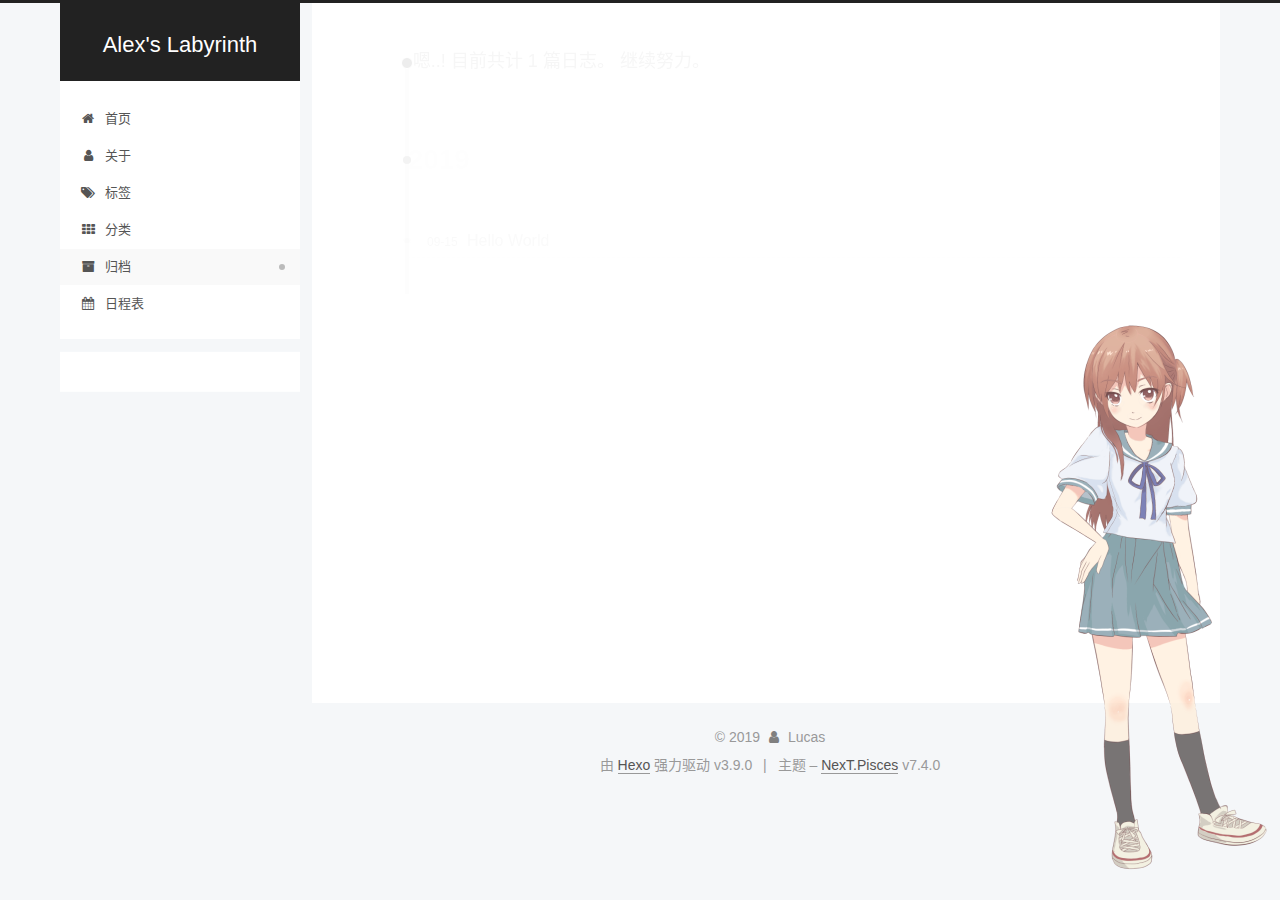
==== commit 7e8847d5: "Site updated: 2019-09-18 00:03:10" ====
--- a/archives/index.html
+++ b/archives/index.html
@@ -267,7 +267,7 @@
         
           
         
-        <span class="collection-header">嗯..! 目前共计 2 篇日志。 继续努力。</span>
+        <span class="collection-header">嗯..! 目前共计 1 篇日志。 继续努力。</span>
       </div>
       
 
@@ -281,35 +281,6 @@
     <div class="collection-year">
       <h1 class="collection-header">2019</h1>
     </div>
-  
-
-  <article itemscope itemtype="http://schema.org/Article">
-    <header class="post-header">
-
-      <h2 class="post-title">
-        
-          <a class="post-title-link" href="/2019/09/15/第一篇博客/" itemprop="url">
-            <span itemprop="name">第一篇博客</span>
-          </a>
-        
-      </h2>
-
-      <div class="post-meta">
-        <time class="post-time" itemprop="dateCreated"
-              datetime="2019-09-15T18:23:03+08:00"
-              content="2019-09-15">
-          09-15
-        </time>
-      </div>
-
-    </header>
-  </article>
-
-
-
-  
-  
-
   
 
   <article itemscope itemtype="http://schema.org/Article">
@@ -388,21 +359,8 @@
         
           <a href="/archives/">
         
-          <span class="site-state-item-count">2</span>
+          <span class="site-state-item-count">1</span>
           <span class="site-state-item-name">日志</span>
-        </a>
-      </div>
-    
-      
-      
-      <div class="site-state-item site-state-tags">
-        
-          
-            <a href="/tags/">
-          
-        
-        <span class="site-state-item-count">2</span>
-        <span class="site-state-item-name">标签</span>
         </a>
       </div>
     
--- a/css/main.css
+++ b/css/main.css
@@ -1714,7 +1714,7 @@
 }
 .links-of-author a::before,
 .links-of-author span.exturl::before {
-  background: #f9a6b3;
+  background: #e049b3;
   border-radius: 50%;
   content: ' ';
   display: inline-block;
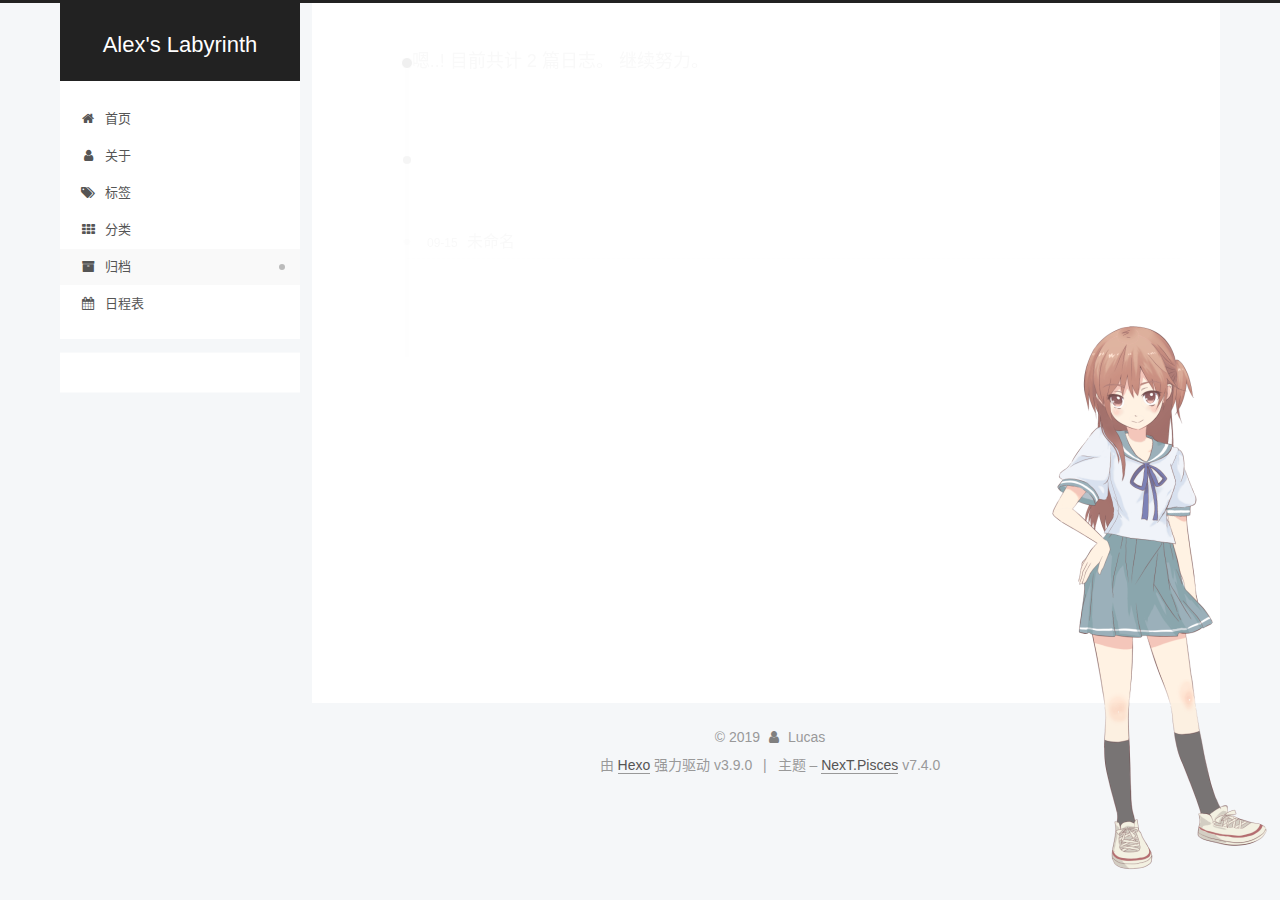
==== commit dc263f89: "Site updated: 2019-09-18 00:17:28" ====
--- a/archives/index.html
+++ b/archives/index.html
@@ -267,7 +267,7 @@
         
           
         
-        <span class="collection-header">嗯..! 目前共计 1 篇日志。 继续努力。</span>
+        <span class="collection-header">嗯..! 目前共计 2 篇日志。 继续努力。</span>
       </div>
       
 
@@ -281,6 +281,35 @@
     <div class="collection-year">
       <h1 class="collection-header">2019</h1>
     </div>
+  
+
+  <article itemscope itemtype="http://schema.org/Article">
+    <header class="post-header">
+
+      <h2 class="post-title">
+        
+          <a class="post-title-link" href="/2019/09/15/第一篇博客/" itemprop="url">
+            <span itemprop="name">未命名</span>
+          </a>
+        
+      </h2>
+
+      <div class="post-meta">
+        <time class="post-time" itemprop="dateCreated"
+              datetime="2019-09-15T18:23:03+08:00"
+              content="2019-09-15">
+          09-15
+        </time>
+      </div>
+
+    </header>
+  </article>
+
+
+
+  
+  
+
   
 
   <article itemscope itemtype="http://schema.org/Article">
@@ -359,7 +388,7 @@
         
           <a href="/archives/">
         
-          <span class="site-state-item-count">1</span>
+          <span class="site-state-item-count">2</span>
           <span class="site-state-item-name">日志</span>
         </a>
       </div>
--- a/css/main.css
+++ b/css/main.css
@@ -1714,7 +1714,7 @@
 }
 .links-of-author a::before,
 .links-of-author span.exturl::before {
-  background: #e049b3;
+  background: #fb0590;
   border-radius: 50%;
   content: ' ';
   display: inline-block;
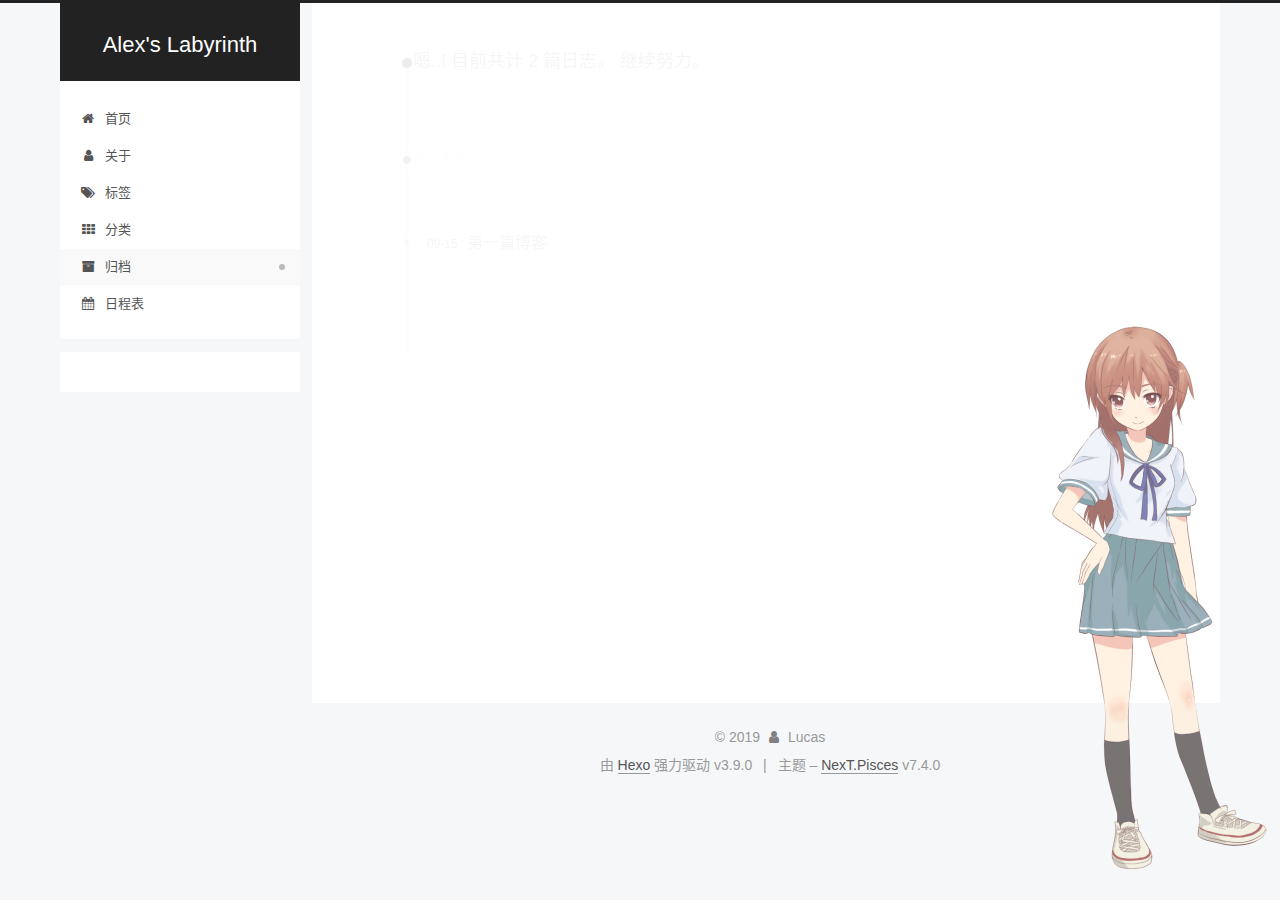
==== commit a322d6ef: "Site updated: 2019-09-18 00:19:58" ====
--- a/archives/index.html
+++ b/archives/index.html
@@ -289,7 +289,7 @@
       <h2 class="post-title">
         
           <a class="post-title-link" href="/2019/09/15/第一篇博客/" itemprop="url">
-            <span itemprop="name">未命名</span>
+            <span itemprop="name">第一篇博客</span>
           </a>
         
       </h2>
@@ -390,6 +390,19 @@
         
           <span class="site-state-item-count">2</span>
           <span class="site-state-item-name">日志</span>
+        </a>
+      </div>
+    
+      
+      
+      <div class="site-state-item site-state-tags">
+        
+          
+            <a href="/tags/">
+          
+        
+        <span class="site-state-item-count">2</span>
+        <span class="site-state-item-name">标签</span>
         </a>
       </div>
     
--- a/css/main.css
+++ b/css/main.css
@@ -1714,7 +1714,7 @@
 }
 .links-of-author a::before,
 .links-of-author span.exturl::before {
-  background: #fb0590;
+  background: #1f3459;
   border-radius: 50%;
   content: ' ';
   display: inline-block;
